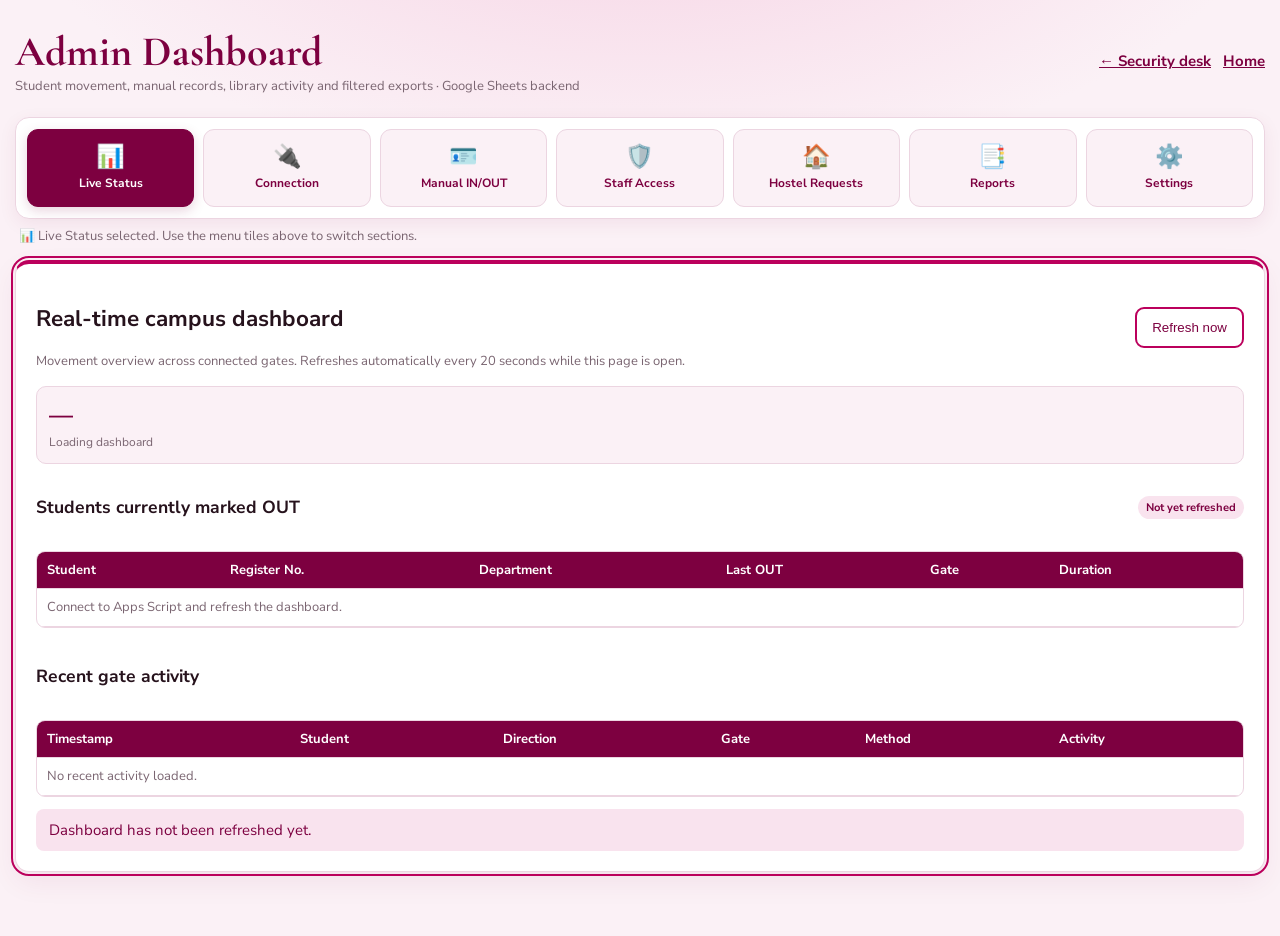
==== admin.html @ ef329607 "Add files via upload" ====
<!DOCTYPE html>
<html lang="en"><head><meta charset="utf-8"><meta name="viewport" content="width=device-width,initial-scale=1"><title>TEC Gate · Admin Dashboard</title>
<link rel="icon" href="icon-192.png"><link href="https://fonts.googleapis.com/css2?family=Cormorant+Garamond:wght@700&family=Nunito+Sans:wght@400;600;700&display=swap" rel="stylesheet">
<style>
:root{--brand:#bb005c;--dark:#7d0040;--plum:#2d0a1d;--bg:#fbf1f6;--line:#ecd5e1;--muted:#7a6571;--ink:#26121c}*{box-sizing:border-box}body{margin:0;padding:18px 12px 50px;background:radial-gradient(900px 420px at 50% -120px,#f6d3e4,transparent 70%),var(--bg);font:15px 'Nunito Sans',Arial,sans-serif;color:var(--ink)}.wrap{max-width:1250px;margin:auto}.top{display:flex;align-items:center;justify-content:space-between;gap:14px;flex-wrap:wrap;margin:8px 0 20px}.top h1{font:700 clamp(28px,4vw,42px) 'Cormorant Garamond',Georgia,serif;color:var(--dark);margin:0}.top a{color:var(--dark);font-weight:700}.card{background:#fff;border:1px solid var(--line);border-top:4px solid var(--brand);border-radius:14px;padding:20px;margin:14px 0;box-shadow:0 10px 28px #7d004012}.grid{display:grid;grid-template-columns:repeat(auto-fit,minmax(175px,1fr));gap:12px}.field label{display:block;font-weight:700;margin-bottom:6px}.field input,.field select,.field textarea{width:100%;border:1px solid #d9c3cf;border-radius:8px;padding:11px;font:inherit;background:#fff;color:var(--ink)}.field textarea{min-height:42px;resize:vertical}.btn{padding:11px 15px;border:2px solid var(--brand);border-radius:9px;background:var(--brand);color:white;font:700 14px inherit;cursor:pointer}.btn.secondary{background:#fff;color:var(--dark)}.btn:disabled{opacity:.6;cursor:wait}.actions{display:flex;gap:10px;flex-wrap:wrap;margin-top:14px}.status{padding:11px 13px;border-radius:8px;margin-top:12px}.info{background:#f9e3ee;color:var(--dark)}.success{background:#dcfce7;color:#166534}.error{background:#fee2e2;color:#991b1b}.stats{display:grid;grid-template-columns:repeat(auto-fit,minmax(130px,1fr));gap:10px;margin:14px 0}.stat{border:1px solid var(--line);border-radius:10px;padding:12px;background:var(--bg)}.stat b{display:block;font-size:24px;color:var(--dark)}.stat span{font-size:12px;color:var(--muted)}.tablewrap{overflow:auto;max-height:520px;border:1px solid var(--line);border-radius:9px;margin-top:14px}table{border-collapse:collapse;width:100%;font-size:13px}th,td{text-align:left;padding:9px 10px;border-bottom:1px solid var(--line);white-space:nowrap}th{position:sticky;top:0;background:var(--dark);color:#fff}tbody tr:nth-child(even){background:#fdf7fa}.severity-red{background:#fee2e2!important;color:#991b1b}.severity-orange{background:#ffedd5!important;color:#9a3412}.severity-green{background:#dcfce7!important;color:#166534}.muted{color:var(--muted);font-size:13px;line-height:1.5}.hidden{display:none}.pill{display:inline-block;padding:4px 8px;border-radius:999px;background:#f9e3ee;color:var(--dark);font-weight:700;font-size:11px}.section-head{display:flex;align-items:center;justify-content:space-between;gap:12px;flex-wrap:wrap}.split{display:grid;grid-template-columns:1fr 1fr;gap:16px}@media(max-width:760px){.split{grid-template-columns:1fr}.card{padding:15px}}
.admin-nav{position:sticky;top:0;z-index:20;display:grid;grid-template-columns:repeat(auto-fit,minmax(105px,1fr));gap:9px;padding:11px;margin:0 0 8px;background:#fff;border:1px solid var(--line);border-radius:14px;box-shadow:0 5px 18px #7d004012}.nav-tile{min-height:78px;display:flex;flex-direction:column;align-items:center;justify-content:center;gap:6px;padding:10px 7px;border:1px solid var(--line);border-radius:11px;background:var(--bg);color:var(--dark);font:700 12px 'Nunito Sans',Arial,sans-serif;cursor:pointer;transition:transform .15s,background .15s,border-color .15s;white-space:normal}.nav-tile:hover{background:#f6d3e4;transform:translateY(-1px)}.nav-tile.active{background:var(--dark);border-color:var(--dark);color:#fff;box-shadow:0 4px 12px #7d00402b}.nav-symbol{font-size:23px;line-height:1.1}.nav-hint{margin:0 0 14px;padding:0 4px}section[id]{scroll-margin-top:105px}section.nav-current{outline:2px solid #bb005c;outline-offset:2px}section.nav-hidden{display:none!important}@media(max-width:520px){.admin-nav{grid-template-columns:repeat(3,minmax(0,1fr));position:relative}.nav-tile{min-height:72px;font-size:11px}}</style></head><body><div class="wrap">
<header class="top"><div><h1>Admin Dashboard</h1><div class="muted">Student movement, manual records, library activity and filtered exports · Google Sheets backend</div></div><div><a href="desk">← Security desk</a> &nbsp; <a href="./">Home</a></div></header>
<nav class="admin-nav" aria-label="Admin navigation">
<button type="button" class="nav-tile active" data-section="liveDashboardCard" aria-controls="liveDashboardCard" aria-selected="true"><span class="nav-symbol" aria-hidden="true">📊</span><span>Live Status</span></button>
<button type="button" class="nav-tile" data-section="connectionCard" aria-controls="connectionCard" aria-selected="false"><span class="nav-symbol" aria-hidden="true">🔌</span><span>Connection</span></button>
<button type="button" class="nav-tile" data-section="manualCard" aria-controls="manualCard" aria-selected="false"><span class="nav-symbol" aria-hidden="true">🪪</span><span>Manual IN/OUT</span></button>
<button type="button" class="nav-tile" data-section="permissionsCard" aria-controls="permissionsCard" aria-selected="false"><span class="nav-symbol" aria-hidden="true">🛡️</span><span>Staff Access</span></button>
<button type="button" class="nav-tile" data-section="outingCard" aria-controls="outingCard" aria-selected="false"><span class="nav-symbol" aria-hidden="true">🏠</span><span>Hostel Requests</span></button>
<button type="button" class="nav-tile" data-section="reportsCard" aria-controls="reportsCard" aria-selected="false"><span class="nav-symbol" aria-hidden="true">📑</span><span>Reports</span></button>
<button type="button" class="nav-tile" data-section="optionsCard" aria-controls="optionsCard" aria-selected="false"><span class="nav-symbol" aria-hidden="true">⚙️</span><span>Settings</span></button>
</nav><div class="muted nav-hint" id="navHint">📊 Live Status selected. Choose a menu tile to open that section.</div>

<section class="card" id="connectionCard"><h2>Connection</h2><div class="grid"><div class="field" style="grid-column:span 2"><label for="apiUrl">Apps Script web app URL</label><input id="apiUrl" type="url" placeholder="https://script.google.com/macros/s/.../exec"></div><div class="field"><label for="apiToken">Admin access token</label><input id="apiToken" type="password" placeholder="ADMIN_TOKEN"></div><div class="field"><label for="gate">Gate name</label><input id="gate" value="Main Gate"></div><div class="field"><label for="device">Operator / device</label><input id="device" value="Admin Dashboard"></div></div><div class="actions"><button class="btn" id="saveConfig">Save connection</button><button class="btn secondary" id="testConnection">Test connection</button></div><div id="connectionMsg" class="status info">Admin connection settings are stored locally in this browser.</div></section>
<section class="card" id="liveDashboardCard"><div class="section-head"><div><h2>Real-time campus dashboard</h2><div class="muted">Movement overview across connected gates. Refreshes automatically every 20 seconds while this page is open.</div></div><button class="btn secondary" id="refreshLive">Refresh now</button></div><div class="stats" id="liveStats"><div class="stat"><b>—</b><span>Loading dashboard</span></div></div><div class="section-head"><h3>Students currently marked OUT</h3><span class="pill" id="liveUpdated">Not yet refreshed</span></div><div class="tablewrap"><table><thead><tr><th>Student</th><th>Register No.</th><th>Department</th><th>Last OUT</th><th>Gate</th><th>Duration</th></tr></thead><tbody id="activeOutBody"><tr><td colspan="6" class="muted">Connect to Apps Script and refresh the dashboard.</td></tr></tbody></table></div><div class="section-head" style="margin-top:18px"><h3>Recent gate activity</h3></div><div class="tablewrap"><table><thead><tr><th>Timestamp</th><th>Student</th><th>Direction</th><th>Gate</th><th>Method</th><th>Activity</th></tr></thead><tbody id="recentActivityBody"><tr><td colspan="6" class="muted">No recent activity loaded.</td></tr></tbody></table></div><div id="liveMsg" class="status info">Dashboard has not been refreshed yet.</div></section>
<section class="card" id="manualCard"><h2>Manual student entry / exit</h2><div class="muted">Use this for students whose ID card cannot be scanned. This writes a manual log to Google Sheets when the backend supports the manualEntry action.</div><div class="grid" style="margin-top:14px"><div class="field"><label for="mBarcode">Barcode / register number *</label><input id="mBarcode" placeholder="Student ID"></div><div class="field"><label for="mDirection">Direction</label><select id="mDirection"><option value="IN">ENTRY — IN</option><option value="OUT">EXIT — OUT</option></select></div><div class="field"><label for="mActivity">Activity type</label><select id="mActivity"><option>Gate Entry</option><option>Late Entry</option><option>Library Entry</option><option>Permission / Outing</option><option>Other</option></select></div><div class="field"><label for="mReason">Predefined reason</label><select id="mReason"><option>Regular</option><option>Late arrival</option><option>Library visit</option><option>Medical</option><option>Parent permission</option><option>Official work</option><option>Other</option></select></div><div class="field"><label for="mTaken">Books taken</label><input id="mTaken" type="number" min="0" value="0"></div><div class="field"><label for="mReturned">Books returned</label><input id="mReturned" type="number" min="0" value="0"></div><div class="field" style="grid-column:1/-1"><label for="mRemarks">Custom remarks / reason</label><input id="mRemarks" placeholder="Optional notes"></div></div><div class="actions"><button class="btn" id="submitManual">Record manual action</button></div><div id="manualMsg" class="status info hidden"></div></section>
<section class="card" id="permissionsCard"><div class="section-head"><div><h2>Staff permissions management</h2><div class="muted">Maintain the staff role registry and permitted gates. This registry is administrative data; it does not replace a verified staff sign-in system.</div></div><button class="btn secondary" id="loadPermissions">Load staff permissions</button></div><div class="grid" style="margin-top:14px"><div class="field"><label for="permStaffId">Staff ID *</label><input id="permStaffId" placeholder="TEC-STAFF-001"></div><div class="field"><label for="permName">Staff name *</label><input id="permName" placeholder="Staff member name"></div><div class="field"><label for="permEmail">College email</label><input id="permEmail" type="email" placeholder="name@college.edu.in"></div><div class="field"><label for="permRole">Role</label><select id="permRole"><option>Security</option><option>Security Supervisor</option><option>Warden</option><option>Library</option><option>Auditor</option><option>Administrator</option></select></div><div class="field"><label for="permGates">Allowed gates (comma-separated)</label><input id="permGates" placeholder="GATE_MAIN,GATE_HOSTEL or ALL"></div><div class="field"><label for="permEnabled">Account status</label><select id="permEnabled"><option value="true">Enabled</option><option value="false">Disabled</option></select></div></div><div class="actions"><button class="btn" id="savePermission">Save staff permission</button><button class="btn secondary" id="clearPermission">Clear form</button></div><div id="permissionMsg" class="status info">Load the permission registry from Google Sheets.</div><div class="tablewrap"><table><thead><tr><th>Staff ID</th><th>Name</th><th>Email</th><th>Role</th><th>Allowed gates</th><th>Status</th><th>Updated</th><th>Action</th></tr></thead><tbody id="permissionsBody"><tr><td colspan="8" class="muted">No staff permissions loaded.</td></tr></tbody></table></div></section>
<section class="card" id="outingCard"><div class="section-head"><div><h2>Permission & outing management</h2><div class="muted">Register student outing requests, record approvals, track return deadlines and mark completed returns.</div></div><button class="btn secondary" id="loadOutings">Refresh outing requests</button></div><div class="grid" style="margin-top:14px"><div class="field"><label for="outingStudent">Barcode / register number *</label><input id="outingStudent" placeholder="Student ID"></div><div class="field"><label for="outingReason">Reason *</label><select id="outingReason"><option>Medical</option><option>Family emergency</option><option>Personal work</option><option>Official work</option><option>Home visit</option><option>Other</option></select></div><div class="field"><label for="outingDestination">Destination</label><input id="outingDestination" placeholder="Destination / area"></div><div class="field"><label for="outingDeparture">Requested departure *</label><input id="outingDeparture" type="datetime-local"></div><div class="field"><label for="outingReturn">Expected return *</label><input id="outingReturn" type="datetime-local"></div><div class="field"><label for="outingRemarks">Remarks</label><input id="outingRemarks" placeholder="Optional notes"></div></div><div class="actions"><button class="btn" id="createOuting">Create outing request</button></div><div id="outingMsg" class="status info">Outing requests will be stored in the Outing_Requests sheet.</div><div class="grid" style="margin-top:16px"><div class="field"><label for="outingStatusFilter">Filter by status</label><select id="outingStatusFilter"><option value="">All statuses</option><option>PENDING</option><option>APPROVED</option><option>REJECTED</option><option>RETURNED</option><option>CANCELLED</option><option>OVERDUE</option></select></div><div class="field"><label for="outingApproverRole">Approver role</label><select id="outingApproverRole"><option value="Warden">Warden</option><option value="Hostel Warden">Hostel Warden</option><option value="Chief Warden">Chief Warden</option><option value="Principal">Principal</option><option value="Vice Principal">Vice Principal</option><option value="Hostel Supervisor">Hostel Supervisor</option><option value="CUSTOM">Other / enter name</option></select></div><div class="field"><label for="outingApproverName">Approver name (optional for predefined roles)</label><input id="outingApproverName" placeholder="e.g. Dr. R. Kumar"></div></div><div class="tablewrap"><table><thead><tr><th>Request ID</th><th>Student</th><th>Reason</th><th>Departure</th><th>Expected return</th><th>Status</th><th>Destination</th><th>Decision / return</th><th>Actions</th></tr></thead><tbody id="outingsBody"><tr><td colspan="9" class="muted">No outing requests loaded.</td></tr></tbody></table></div></section>
<section class="card" id="reportsCard"><h2>Student movement & activity reports</h2><div class="grid"><div class="field"><label for="fromDate">From date</label><input id="fromDate" type="date"></div><div class="field"><label for="toDate">To date</label><input id="toDate" type="date"></div><div class="field"><label for="qStudent">Student name / barcode / register no.</label><input id="qStudent" placeholder="Search student"></div><div class="field"><label for="direction">Direction</label><select id="direction"><option value="">All directions</option><option value="IN">IN</option><option value="OUT">OUT</option></select></div><div class="field"><label for="activity">Activity type</label><select id="activity"><option value="">All activities</option><option>Gate Entry</option><option>Late Entry</option><option>Library Entry</option><option>Permission / Outing</option><option>Other</option></select></div><div class="field"><label for="reason">Reason</label><input id="reason" placeholder="Any reason / remark"></div><div class="field"><label for="gateFilter">Gate</label><input id="gateFilter" placeholder="Any gate"></div>
<div class="field"><label for="departmentFilter">Department</label><input id="departmentFilter" placeholder="Department"></div>
<div class="field"><label for="yearFilter">Year</label><select id="yearFilter"><option value="">All years</option><option>I</option><option>II</option><option>III</option><option>IV</option><option>1</option><option>2</option><option>3</option><option>4</option></select></div>
<div class="field"><label for="methodFilter">Entry method</label><select id="methodFilter"><option value="">All methods</option><option value="MANUAL">Manual</option><option value="SCAN">Scan</option></select></div><div class="field"><label for="severity">Time-out severity</label><select id="severity"><option value="">All categories</option><option value="RED">Most / Red</option><option value="ORANGE">Medium / Orange</option><option value="GREEN">Light / Green</option></select></div><div class="field"><label for="thresholdOrange">Medium threshold (minutes)</label><input id="thresholdOrange" type="number" min="1" value="60"></div><div class="field"><label for="thresholdRed">Most threshold (minutes)</label><input id="thresholdRed" type="number" min="2" value="120"></div></div><div class="actions"><button class="btn" id="filterBtn">Fetch filtered data from Google Sheets</button><button class="btn secondary" id="clearBtn">Clear filters</button><button class="btn secondary" id="downloadBtn" disabled>Download CSV</button><button class="btn secondary" id="saveReportBtn" disabled>Save filtered report to Sheets</button></div><div id="reportMsg" class="status info">Choose filters and fetch records. Filtered results are requested from the Google Sheets backend.</div><div class="stats" id="stats"></div><div class="tablewrap"><table><thead id="resultHead"></thead><tbody id="resultBody"><tr><td class="muted">No data loaded yet.</td></tr></tbody></table></div><p class="muted">OUT duration is calculated from an OUT record to the next matching IN record for the same student. Red = at/above the red threshold; orange = at/above medium threshold; green = below medium threshold. Open OUT records are shown as “Still OUT”.</p></section>
<section class="card" id="optionsCard"><h2>Custom reasons and thresholds</h2><div class="split"><div class="field"><label for="customReasons">Custom reason / activity options (one per line)</label><textarea id="customReasons" placeholder="Parent meeting&#10;Medical appointment&#10;Hostel permission"></textarea><div class="muted">Saved in this browser and added to the reason dropdowns above. To make these options centrally available to all devices, add a matching configuration action in Apps Script.</div><button class="btn secondary" id="saveReasons" style="margin-top:10px">Save custom reasons</button></div><div><div class="field"><label for="defaultOrange">Default medium threshold (minutes)</label><input id="defaultOrange" type="number" min="1" value="60"></div><div class="field"><label for="defaultRed">Default red threshold (minutes)</label><input id="defaultRed" type="number" min="2" value="120"></div><button class="btn secondary" id="saveThresholds" style="margin-top:10px">Save thresholds</button><div id="optionsMsg" class="status info hidden"></div></div></div></section>
</div><script>
const CFG_KEY='tecAdminConfig', REASONS_KEY='tecGateCustomReasons', THRESH_KEY='tecGateThresholds';
function parse(s){try{return JSON.parse(s)||{}}catch(e){return {}}}
let cfg=Object.assign({url:'',token:'',mode:'AUTO',gate:'Main Gate',device:'Admin Dashboard'},parse(localStorage.getItem(CFG_KEY)));
let records=[], columns=[];
const $=id=>document.getElementById(id);
function msg(id,text,type='info'){const el=$(id);el.className='status '+type;el.textContent=text;el.classList.remove('hidden')}
async function api(payload){if(!cfg.url||!cfg.token)return {ok:false,message:'Enter the Apps Script URL and token, then save connection.'};try{const r=await fetch(cfg.url,{method:'POST',body:JSON.stringify(Object.assign({token:cfg.token},payload))});return await r.json()}catch(e){return {ok:false,message:'Could not reach Apps Script. Check URL, deployment access and internet.'}}}
function fillConfig(){ $('apiUrl').value=cfg.url;$('apiToken').value=cfg.token;$('gate').value=cfg.gate;$('device').value=cfg.device; }
function readConfig(){cfg=Object.assign({},cfg,{url:$('apiUrl').value.trim(),token:$('apiToken').value.trim(),gate:$('gate').value.trim()||'Main Gate',device:$('device').value.trim()||'Admin Dashboard'});localStorage.setItem(CFG_KEY,JSON.stringify(cfg))}
$('saveConfig').onclick=()=>{readConfig();msg('connectionMsg','Connection settings saved in this browser.','success');startLivePolling();refreshLiveDashboard()};
$('testConnection').onclick=async()=>{readConfig();msg('connectionMsg','Testing connection…');const r=await api({action:'ping'});msg('connectionMsg',r.ok?'Connected to Apps Script.':(r.message||'Connection failed.'),r.ok?'success':'error');if(r.ok){refreshLiveDashboard();startLivePolling()}};
function addCustomOptions(){const saved=parse(localStorage.getItem(REASONS_KEY));['mReason','reason'].forEach(id=>{const el=$(id);(saved.reasons||[]).forEach(v=>{if(![...el.options].some(o=>o.value===v)){const op=document.createElement('option');op.value=v;op.textContent=v;el.appendChild(op)}})});const act=$('mActivity');(saved.activities||[]).forEach(v=>{if(![...act.options].some(o=>o.value===v)){const op=document.createElement('option');op.value=v;op.textContent=v;act.appendChild(op)}})}
$('saveReasons').onclick=()=>{const vals=$('customReasons').value.split('\n').map(v=>v.trim()).filter(Boolean);localStorage.setItem(REASONS_KEY,JSON.stringify({reasons:vals,activities:vals}));addCustomOptions();msg('optionsMsg','Custom options saved in this browser.','success')};
$('saveThresholds').onclick=()=>{const orange=Math.max(1,Number($('defaultOrange').value)||60),red=Math.max(orange+1,Number($('defaultRed').value)||120);localStorage.setItem(THRESH_KEY,JSON.stringify({orange,red}));$('thresholdOrange').value=orange;$('thresholdRed').value=red;msg('optionsMsg','Default thresholds saved.','success')};
function value(r,keys){for(const k of keys){if(r[k]!==undefined&&r[k]!==null&&r[k]!=='')return r[k]}return ''}
function dt(v){if(!v)return null;const d=new Date(v);return Number.isNaN(d.getTime())?null:d}
function decorateSeverity(rows){
 const orange=Math.max(1,Number($('thresholdOrange').value)||60),red=Math.max(orange+1,Number($('thresholdRed').value)||120);
 const sorted=[...rows].sort((a,b)=>(dt(value(a,['Timestamp','timestamp','datetime','DateTime','time','Time']))||0)-(dt(value(b,['Timestamp','timestamp','datetime','DateTime','time','Time']))||0));
 const lastOut=new Map(),severityByRow=new Map(),durationByRow=new Map(),openByRow=new Set();
 sorted.forEach((r,i)=>{
   const key=String(value(r,['Barcode_ID','barcode','Barcode','Register_No','reg','RegNo','registerNo','Register No','Student_Name','name','Name'])).toLowerCase();
   const dir=String(value(r,['Direction','direction','status','Status','type','Type'])).toUpperCase();
   const time=dt(value(r,['Timestamp','timestamp','datetime','DateTime','time','Time']));
   if(!key||!time)return;
   if(dir==='OUT'||dir==='EXIT'){lastOut.set(key,{time,index:i});}
   else if((dir==='IN'||dir==='ENTRY')&&lastOut.has(key)){
     const out=lastOut.get(key),mins=Math.max(0,Math.round((time-out.time)/60000));
     durationByRow.set(sorted[out.index],mins);
     severityByRow.set(sorted[out.index],mins>=red?'RED':mins>=orange?'ORANGE':'GREEN');
     lastOut.delete(key);
   }
 });
 const now=Date.now();
 lastOut.forEach(o=>{
   const mins=Math.max(0,Math.round((now-o.time)/60000));
   durationByRow.set(sorted[o.index],mins); openByRow.add(sorted[o.index]);
   severityByRow.set(sorted[o.index],mins>=red?'RED':mins>=orange?'ORANGE':'GREEN');
 });
 return {severityByRow,durationByRow,openByRow,orange,red};
}
function severityLabel(row,sev){
 const s=sev.severityByRow.get(row)||'';
 const mins=sev.durationByRow.get(row);
 return s ? ((sev.openByRow.has(row)?'STILL OUT · ':'')+s+(mins!==undefined?' · '+mins+' min':'')) : '—';
}
function render(){const sev=decorateSeverity(records);const filter=$('severity').value;let rows=records.filter(r=>{const s=sev.severityByRow.get(r)||'';return !filter||(filter==='RED'&&s==='RED')||(filter==='ORANGE'&&s==='ORANGE')||(filter==='GREEN'&&s==='GREEN')});const counts={IN:0,OUT:0,RED:0,ORANGE:0,GREEN:0,OPEN:0};rows.forEach(r=>{const d=String(value(r,['direction','Direction','status','Status','type','Type'])).toUpperCase();if(d==='IN'||d==='ENTRY')counts.IN++;if(d==='OUT'||d==='EXIT')counts.OUT++;const s=sev.severityByRow.get(r);if(s)counts[s]=(counts[s]||0)+1;if(sev.openByRow.has(r))counts.OPEN++});$('stats').innerHTML=Object.entries(counts).map(([k,v])=>'<div class="stat"><b>'+v+'</b><span>'+({IN:'IN / Entries',OUT:'OUT / Exits',RED:'Most · Red',ORANGE:'Medium · Orange',GREEN:'Light · Green',OPEN:'Still OUT'}[k])+'</span></div>').join('');if(!rows.length){$('resultHead').innerHTML='';$('resultBody').innerHTML='<tr><td>No records match these filters.</td></tr>';$('downloadBtn').disabled=true;$('saveReportBtn').disabled=true;return}columns=[...new Set(rows.flatMap(r=>Object.keys(r)))];if(!columns.some(c=>/severity|out duration/i.test(c)))columns.push('Calculated_Severity');$('resultHead').innerHTML='<tr>'+columns.map(c=>'<th>'+esc(c.replace(/_/g,' '))+'</th>').join('')+'</tr>';$('resultBody').innerHTML=rows.map(r=>{const s=sev.severityByRow.get(r)||'';const cls=s==='RED'?'severity-red':s==='ORANGE'?'severity-orange':s==='GREEN'?'severity-green':'';return '<tr class="'+cls+'">'+columns.map(c=>'<td>'+esc(c==='Calculated_Severity'?(severityLabel(r,sev)):(r[c]??''))+'</td>').join('')+'</tr>'}).join('');recordsShown=rows;$('downloadBtn').disabled=false;$('saveReportBtn').disabled=false}
let recordsShown=[];function esc(v){return String(v??'').replace(/[&<>"']/g,c=>({'&':'&amp;','<':'&lt;','>':'&gt;','"':'&quot;',"'":'&#39;'}[c]))}
$('filterBtn').onclick=async()=>{readConfig();const filters={fromDate:$('fromDate').value,toDate:$('toDate').value,student:$('qStudent').value.trim(),direction:$('direction').value,activity:$('activity').value,reason:$('reason').value.trim(),gate:$('gateFilter').value.trim(),department:$('departmentFilter').value.trim(),year:$('yearFilter').value,method:$('methodFilter').value};msg('reportMsg','Fetching filtered records from Google Sheets…');$('filterBtn').disabled=true;const r=await api({action:'queryLogs',filters});$('filterBtn').disabled=false;if(!r||r.ok===false){msg('reportMsg',(r&&r.message)||'Backend does not yet support queryLogs. Add the supplied Apps Script handler.','error');return}records=Array.isArray(r.logs)?r.logs:(Array.isArray(r.rows)?r.rows:[]);msg('reportMsg','Loaded '+records.length+' records from Google Sheets. Severity is calculated from matched OUT/IN events.','success');render()};
$('severity').onchange=render;$('thresholdOrange').onchange=render;$('thresholdRed').onchange=render;
$('clearBtn').onclick=()=>{['fromDate','toDate','qStudent','reason','gateFilter','departmentFilter'].forEach(id=>$(id).value='');['direction','activity','severity','yearFilter','methodFilter'].forEach(id=>$(id).value='');records=[];recordsShown=[];$('stats').innerHTML='';$('resultHead').innerHTML='';$('resultBody').innerHTML='<tr><td class="muted">Filters cleared. Fetch data to load results.</td></tr>';$('downloadBtn').disabled=true;$('saveReportBtn').disabled=true;msg('reportMsg','Filters cleared.');};
function csvCell(v){return '"'+String(v??'').replace(/"/g,'""')+'"'}
$('downloadBtn').onclick=()=>{if(!recordsShown.length)return;const cols=[...new Set(recordsShown.flatMap(r=>Object.keys(r)))];cols.push('Calculated_Severity');const sev=decorateSeverity(records);const lines=[cols,...recordsShown.map(r=>[...cols.slice(0,-1).map(c=>r[c]??''),severityLabel(r,sev)])];const blob=new Blob(['\uFEFF'+lines.map(row=>row.map(csvCell).join(',')).join('\r\n')],{type:'text/csv;charset=utf-8'});const a=document.createElement('a');a.href=URL.createObjectURL(blob);a.download='TEC_Gate_Filtered_Report_'+new Date().toISOString().slice(0,10)+'.csv';a.click();URL.revokeObjectURL(a.href)};
$('saveReportBtn').onclick=async()=>{const r=await api({action:'saveFilteredReport',title:'Filtered Gate Report',filters:{fromDate:$('fromDate').value,toDate:$('toDate').value,student:$('qStudent').value.trim(),direction:$('direction').value,activity:$('activity').value,reason:$('reason').value.trim(),gate:$('gateFilter').value.trim(),department:$('departmentFilter').value.trim(),year:$('yearFilter').value,method:$('methodFilter').value,severity:$('severity').value},rows:recordsShown.map(r=>Object.assign({},r,{Calculated_Severity:severityLabel(r,decorateSeverity(records))}))});msg('reportMsg',r&&r.ok?'Filtered report saved to Google Sheets.':((r&&r.message)||'Could not save report. Backend must support saveFilteredReport.'),r&&r.ok?'success':'error')};
$('submitManual').onclick=async()=>{readConfig();const barcode=$('mBarcode').value.trim();if(!barcode){msg('manualMsg','Enter a barcode or register number.','error');return}const btn=$('submitManual');btn.disabled=true;msg('manualMsg','Recording manual action…');const r=await api({action:'manualEntry',barcode,direction:$('mDirection').value,activity:$('mActivity').value,reason:$('mReason').value,remarks:$('mRemarks').value.trim(),booksTaken:Number($('mTaken').value||0),booksReturned:Number($('mReturned').value||0),gate:cfg.gate,device:cfg.device});btn.disabled=false;msg('manualMsg',r&&r.ok?'Manual '+$('mDirection').value+' saved.':((r&&r.message)||'Backend must support manualEntry.'),r&&r.ok?'success':'error');if(r&&r.ok){$('mBarcode').value='';$('mRemarks').value='';refreshLiveDashboard()}};

// Real-time dashboard, permission registry, and outing management
function safeText(v){return esc(v==null?'':v)}
function fmtDate(v){if(!v)return '—';const d=new Date(v);return Number.isNaN(d.getTime())?String(v):d.toLocaleString()}
function statCard(label,num){return '<div class="stat"><b>'+safeText(num)+'</b><span>'+safeText(label)+'</span></div>'}
async function refreshLiveDashboard(){
 readConfig();const r=await api({action:'getDashboard'});
 if(!r||!r.ok){msg('liveMsg',(r&&r.message)||'Dashboard fetch failed. Check the admin token and deployed Apps Script version.','error');return}
 const d=r.dashboard||{};
 $('liveStats').innerHTML=statCard('Accepted scans today',d.todayTotal||0)+statCard('Entries today',d.todayIn||0)+statCard('Exits today',d.todayOut||0)+statCard('Currently marked OUT',(d.activeOut||[]).length)+statCard('Gates seen today',d.gatesToday||0);
 const outs=Array.isArray(d.activeOut)?d.activeOut:[];
 $('activeOutBody').innerHTML=outs.length?outs.map(x=>'<tr><td>'+safeText(x.name)+'</td><td>'+safeText(x.registerNo)+'</td><td>'+safeText(x.department)+'</td><td>'+safeText(fmtDate(x.timestamp))+'</td><td>'+safeText(x.gate)+'</td><td>'+safeText(x.durationMinutes)+' min</td></tr>').join(''):'<tr><td colspan="6" class="muted">No students currently marked OUT.</td></tr>';
 const recent=Array.isArray(d.recentEvents)?d.recentEvents:[];
 $('recentActivityBody').innerHTML=recent.length?recent.map(x=>'<tr><td>'+safeText(fmtDate(x.timestamp))+'</td><td>'+safeText(x.name)+' ('+safeText(x.registerNo)+')</td><td>'+safeText(x.direction)+'</td><td>'+safeText(x.gate)+'</td><td>'+safeText(x.method)+'</td><td>'+safeText(x.activity)+'</td></tr>').join(''):'<tr><td colspan="6" class="muted">No recent events.</td></tr>';
 $('liveUpdated').textContent='Updated '+new Date().toLocaleTimeString();msg('liveMsg','Dashboard refreshed from Google Sheets.','success');
}
$('refreshLive').onclick=refreshLiveDashboard;
let liveTimer=null;function startLivePolling(){if(liveTimer)clearInterval(liveTimer);liveTimer=setInterval(()=>{if(!document.hidden&&cfg.url&&cfg.token)refreshLiveDashboard()},20000)}
document.addEventListener('visibilitychange',()=>{if(!document.hidden&&cfg.url&&cfg.token)refreshLiveDashboard()});

let permissionRows=[];
function renderPermissions(){const body=$('permissionsBody');body.innerHTML=permissionRows.length?permissionRows.map((x,i)=>'<tr><td>'+safeText(x.Staff_ID)+'</td><td>'+safeText(x.Name)+'</td><td>'+safeText(x.Email)+'</td><td>'+safeText(x.Role)+'</td><td>'+safeText(x.Allowed_Gates)+'</td><td>'+safeText(x.Enabled)+'</td><td>'+safeText(fmtDate(x.Updated_At))+'</td><td><button class="btn secondary" data-perm-edit="'+i+'">Edit</button></td></tr>').join(''):'<tr><td colspan="8" class="muted">No staff permission records found.</td></tr>';body.querySelectorAll('[data-perm-edit]').forEach(b=>b.onclick=()=>{const x=permissionRows[Number(b.dataset.permEdit)];$('permStaffId').value=x.Staff_ID||'';$('permName').value=x.Name||'';$('permEmail').value=x.Email||'';$('permRole').value=x.Role||'Security';$('permGates').value=x.Allowed_Gates||'';$('permEnabled').value=String(x.Enabled).toLowerCase()==='false'?'false':'true';window.scrollTo({top:$('permissionsCard').offsetTop,behavior:'smooth'})})}
$('loadPermissions').onclick=async()=>{readConfig();msg('permissionMsg','Loading staff permissions…');const r=await api({action:'listPermissions'});if(!r||!r.ok){msg('permissionMsg',(r&&r.message)||'Could not load permissions. Deploy the updated Apps Script backend.','error');return}permissionRows=r.permissions||[];renderPermissions();msg('permissionMsg','Loaded '+permissionRows.length+' staff permission records.','success')};
$('savePermission').onclick=async()=>{readConfig();const staffId=$('permStaffId').value.trim(),name=$('permName').value.trim();if(!staffId||!name){msg('permissionMsg','Staff ID and staff name are required.','error');return}const payload={action:'savePermission',permission:{staffId,name,email:$('permEmail').value.trim(),role:$('permRole').value,allowedGates:$('permGates').value.trim(),enabled:$('permEnabled').value==='true'}};const r=await api(payload);if(!r||!r.ok){msg('permissionMsg',(r&&r.message)||'Could not save permission.','error');return}msg('permissionMsg','Staff permission saved. Note: this registry does not itself authenticate staff sign-ins.','success');$('loadPermissions').click()};
$('clearPermission').onclick=()=>{['permStaffId','permName','permEmail','permGates'].forEach(id=>$(id).value='');$('permRole').value='Security';$('permEnabled').value='true'};

let outingRows=[];
function renderOutings(){const filter=$('outingStatusFilter').value;const rows=outingRows.filter(x=>!filter||String(x.Status||'').toUpperCase()===filter);const body=$('outingsBody');body.innerHTML=rows.length?rows.map(x=>{const idx=outingRows.indexOf(x);const status=String(x.Status||'').toUpperCase();let actions='';if(status==='PENDING')actions='<button class="btn" data-outing-action="APPROVED" data-outing-index="'+idx+'">Approve</button> <button class="btn secondary" data-outing-action="REJECTED" data-outing-index="'+idx+'">Reject</button>';else if(status==='APPROVED')actions='<button class="btn" data-outing-action="RETURNED" data-outing-index="'+idx+'">Mark returned</button> <button class="btn secondary" data-outing-action="CANCELLED" data-outing-index="'+idx+'">Cancel</button>';else actions='<span class="muted">No action</span>';return '<tr><td>'+safeText(x.Request_ID)+'</td><td>'+safeText(x.Student_Name)+' ('+safeText(x.Register_No)+')</td><td>'+safeText(x.Reason)+'</td><td>'+safeText(fmtDate(x.Requested_Departure))+'</td><td>'+safeText(fmtDate(x.Expected_Return))+'</td><td>'+safeText(status)+'</td><td>'+safeText(x.Destination)+'</td><td>'+safeText(fmtDate(x.Actual_Return||x.Decision_At))+'</td><td>'+actions+'</td></tr>'}).join(''):'<tr><td colspan="9" class="muted">No outing requests match this status.</td></tr>';body.querySelectorAll('[data-outing-action]').forEach(b=>b.onclick=async()=>{const x=outingRows[Number(b.dataset.outingIndex)];const status=b.dataset.outingAction;const role=$('outingApproverRole').value;const approverName=$('outingApproverName').value.trim();const approver=role==='CUSTOM'?approverName:(approverName?role+' - '+approverName:role);if((status==='APPROVED'||status==='REJECTED')&&!approver.trim()){msg('outingMsg','Choose an approver role or enter the approver name.','error');return}const r=await api({action:'updateOuting',requestId:x.Request_ID,status,actor:approver,remarks:''});if(!r||!r.ok){msg('outingMsg',(r&&r.message)||'Could not update outing request.','error');return}msg('outingMsg','Outing request updated to '+status+'.','success');$('loadOutings').click()})}
$('loadOutings').onclick=async()=>{readConfig();msg('outingMsg','Loading outing requests…');const r=await api({action:'listOutings'});if(!r||!r.ok){msg('outingMsg',(r&&r.message)||'Could not load outings. Deploy the updated Apps Script backend.','error');return}outingRows=r.outings||[];renderOutings();msg('outingMsg','Loaded '+outingRows.length+' outing requests.','success')};
$('outingStatusFilter').onchange=renderOutings;
$('createOuting').onclick=async()=>{readConfig();const barcode=$('outingStudent').value.trim(),departure=$('outingDeparture').value,expectedReturn=$('outingReturn').value;if(!barcode||!departure||!expectedReturn){msg('outingMsg','Student ID, requested departure and expected return are required.','error');return}if(new Date(expectedReturn)<=new Date(departure)){msg('outingMsg','Expected return must be later than departure.','error');return}const r=await api({action:'createOuting',outing:{barcode,reason:$('outingReason').value,destination:$('outingDestination').value.trim(),requestedDeparture:new Date(departure).toISOString(),expectedReturn:new Date(expectedReturn).toISOString(),remarks:$('outingRemarks').value.trim()}});if(!r||!r.ok){msg('outingMsg',(r&&r.message)||'Could not create outing request.','error');return}msg('outingMsg','Outing request created with status PENDING.','success');$('outingStudent').value='';$('outingRemarks').value='';$('loadOutings').click()};

// Section navigation: each uniquely identified tile opens its matching admin section.
const navTiles=[...document.querySelectorAll('.nav-tile[data-section]')];
const adminSections=navTiles.map(b=>document.getElementById(b.dataset.section)).filter(Boolean);
function openAdminSection(sectionId,scroll=true){
 adminSections.forEach(sec=>{const active=sec.id===sectionId;sec.classList.toggle('nav-hidden',!active);sec.classList.toggle('nav-current',active);});
 navTiles.forEach(b=>{const active=b.dataset.section===sectionId;b.classList.toggle('active',active);b.setAttribute('aria-selected',active?'true':'false');});
 const chosen=navTiles.find(b=>b.dataset.section===sectionId);const hint=$('navHint');if(hint&&chosen)hint.textContent=chosen.innerText.replace(/\s+/g,' ').trim()+' selected. Use the menu tiles above to switch sections.';
 if(scroll){const target=document.getElementById(sectionId);if(target)target.scrollIntoView({behavior:'smooth',block:'start'});}
}
navTiles.forEach(b=>b.addEventListener('click',()=>openAdminSection(b.dataset.section,true)));
openAdminSection('liveDashboardCard',false);

const thresholds=parse(localStorage.getItem(THRESH_KEY));$('defaultOrange').value=thresholds.orange||60;$('defaultRed').value=thresholds.red||120;$('thresholdOrange').value=thresholds.orange||60;$('thresholdRed').value=thresholds.red||120;const rs=parse(localStorage.getItem(REASONS_KEY));$('customReasons').value=[...(rs.reasons||[])].join('\n');fillConfig();addCustomOptions();startLivePolling();if(cfg.url&&cfg.token){refreshLiveDashboard();}
</script></body></html>
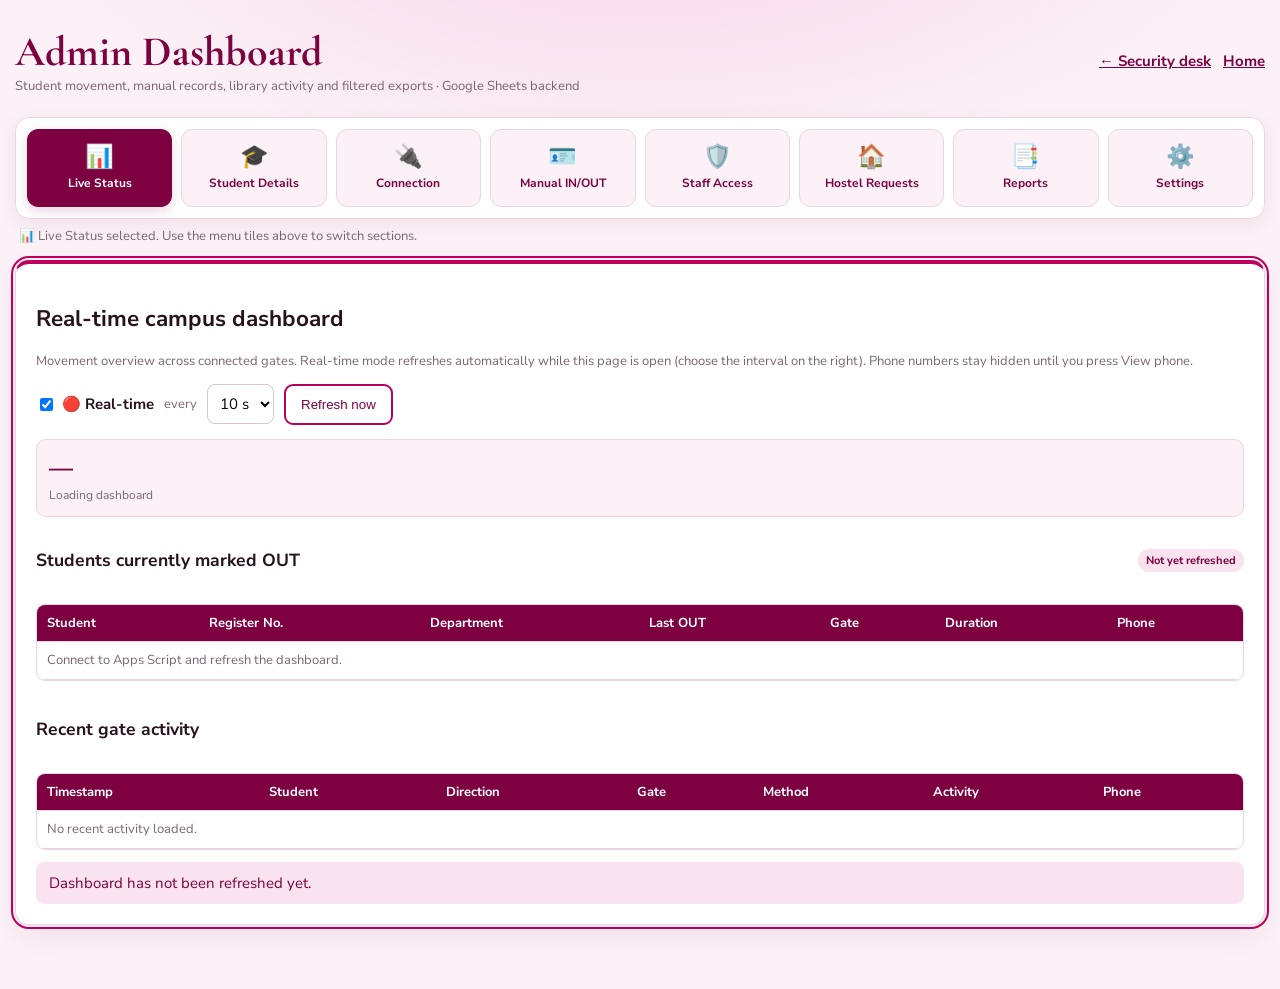
==== commit 0c04d423: "Add files via upload" ====
--- a/admin.html
+++ b/admin.html
@@ -3,10 +3,13 @@
 <link rel="icon" href="icon-192.png"><link href="https://fonts.googleapis.com/css2?family=Cormorant+Garamond:wght@700&family=Nunito+Sans:wght@400;600;700&display=swap" rel="stylesheet">
 <style>
 :root{--brand:#bb005c;--dark:#7d0040;--plum:#2d0a1d;--bg:#fbf1f6;--line:#ecd5e1;--muted:#7a6571;--ink:#26121c}*{box-sizing:border-box}body{margin:0;padding:18px 12px 50px;background:radial-gradient(900px 420px at 50% -120px,#f6d3e4,transparent 70%),var(--bg);font:15px 'Nunito Sans',Arial,sans-serif;color:var(--ink)}.wrap{max-width:1250px;margin:auto}.top{display:flex;align-items:center;justify-content:space-between;gap:14px;flex-wrap:wrap;margin:8px 0 20px}.top h1{font:700 clamp(28px,4vw,42px) 'Cormorant Garamond',Georgia,serif;color:var(--dark);margin:0}.top a{color:var(--dark);font-weight:700}.card{background:#fff;border:1px solid var(--line);border-top:4px solid var(--brand);border-radius:14px;padding:20px;margin:14px 0;box-shadow:0 10px 28px #7d004012}.grid{display:grid;grid-template-columns:repeat(auto-fit,minmax(175px,1fr));gap:12px}.field label{display:block;font-weight:700;margin-bottom:6px}.field input,.field select,.field textarea{width:100%;border:1px solid #d9c3cf;border-radius:8px;padding:11px;font:inherit;background:#fff;color:var(--ink)}.field textarea{min-height:42px;resize:vertical}.btn{padding:11px 15px;border:2px solid var(--brand);border-radius:9px;background:var(--brand);color:white;font:700 14px inherit;cursor:pointer}.btn.secondary{background:#fff;color:var(--dark)}.btn:disabled{opacity:.6;cursor:wait}.actions{display:flex;gap:10px;flex-wrap:wrap;margin-top:14px}.status{padding:11px 13px;border-radius:8px;margin-top:12px}.info{background:#f9e3ee;color:var(--dark)}.success{background:#dcfce7;color:#166534}.error{background:#fee2e2;color:#991b1b}.stats{display:grid;grid-template-columns:repeat(auto-fit,minmax(130px,1fr));gap:10px;margin:14px 0}.stat{border:1px solid var(--line);border-radius:10px;padding:12px;background:var(--bg)}.stat b{display:block;font-size:24px;color:var(--dark)}.stat span{font-size:12px;color:var(--muted)}.tablewrap{overflow:auto;max-height:520px;border:1px solid var(--line);border-radius:9px;margin-top:14px}table{border-collapse:collapse;width:100%;font-size:13px}th,td{text-align:left;padding:9px 10px;border-bottom:1px solid var(--line);white-space:nowrap}th{position:sticky;top:0;background:var(--dark);color:#fff}tbody tr:nth-child(even){background:#fdf7fa}.severity-red{background:#fee2e2!important;color:#991b1b}.severity-orange{background:#ffedd5!important;color:#9a3412}.severity-green{background:#dcfce7!important;color:#166534}.muted{color:var(--muted);font-size:13px;line-height:1.5}.hidden{display:none}.pill{display:inline-block;padding:4px 8px;border-radius:999px;background:#f9e3ee;color:var(--dark);font-weight:700;font-size:11px}.section-head{display:flex;align-items:center;justify-content:space-between;gap:12px;flex-wrap:wrap}.split{display:grid;grid-template-columns:1fr 1fr;gap:16px}@media(max-width:760px){.split{grid-template-columns:1fr}.card{padding:15px}}
-.admin-nav{position:sticky;top:0;z-index:20;display:grid;grid-template-columns:repeat(auto-fit,minmax(105px,1fr));gap:9px;padding:11px;margin:0 0 8px;background:#fff;border:1px solid var(--line);border-radius:14px;box-shadow:0 5px 18px #7d004012}.nav-tile{min-height:78px;display:flex;flex-direction:column;align-items:center;justify-content:center;gap:6px;padding:10px 7px;border:1px solid var(--line);border-radius:11px;background:var(--bg);color:var(--dark);font:700 12px 'Nunito Sans',Arial,sans-serif;cursor:pointer;transition:transform .15s,background .15s,border-color .15s;white-space:normal}.nav-tile:hover{background:#f6d3e4;transform:translateY(-1px)}.nav-tile.active{background:var(--dark);border-color:var(--dark);color:#fff;box-shadow:0 4px 12px #7d00402b}.nav-symbol{font-size:23px;line-height:1.1}.nav-hint{margin:0 0 14px;padding:0 4px}section[id]{scroll-margin-top:105px}section.nav-current{outline:2px solid #bb005c;outline-offset:2px}section.nav-hidden{display:none!important}@media(max-width:520px){.admin-nav{grid-template-columns:repeat(3,minmax(0,1fr));position:relative}.nav-tile{min-height:72px;font-size:11px}}</style></head><body><div class="wrap">
+.admin-nav{position:sticky;top:0;z-index:20;display:grid;grid-template-columns:repeat(auto-fit,minmax(105px,1fr));gap:9px;padding:11px;margin:0 0 8px;background:#fff;border:1px solid var(--line);border-radius:14px;box-shadow:0 5px 18px #7d004012}.nav-tile{min-height:78px;display:flex;flex-direction:column;align-items:center;justify-content:center;gap:6px;padding:10px 7px;border:1px solid var(--line);border-radius:11px;background:var(--bg);color:var(--dark);font:700 12px 'Nunito Sans',Arial,sans-serif;cursor:pointer;transition:transform .15s,background .15s,border-color .15s;white-space:normal}.nav-tile:hover{background:#f6d3e4;transform:translateY(-1px)}.nav-tile.active{background:var(--dark);border-color:var(--dark);color:#fff;box-shadow:0 4px 12px #7d00402b}.nav-symbol{font-size:23px;line-height:1.1}.nav-hint{margin:0 0 14px;padding:0 4px}section[id]{scroll-margin-top:105px}section.nav-current{outline:2px solid #bb005c;outline-offset:2px}section.nav-hidden{display:none!important}@media(max-width:520px){.admin-nav{grid-template-columns:repeat(3,minmax(0,1fr));position:relative}.nav-tile{min-height:72px;font-size:11px}}.ph{display:inline-flex;flex-wrap:wrap;align-items:center;gap:8px}.ph-txt{font-weight:700}.ph-txt.on{color:#166534}.ph-btn{font:700 12px 'Nunito Sans',Arial,sans-serif;padding:4px 10px;border-radius:999px;border:1.5px solid var(--brand);background:#fff;color:var(--dark);cursor:pointer}.ph-btn:hover:not(:disabled){background:var(--brand);color:#fff}.ph-btn:disabled{opacity:.6;cursor:wait}.ph-none{color:var(--muted);font-style:italic}
+.detail-grid{display:grid;grid-template-columns:repeat(auto-fit,minmax(170px,1fr));gap:10px;padding:6px 2px;white-space:normal}.detail-grid span{display:block;font-size:12px;color:var(--muted)}.detail-grid .wide{grid-column:1/-1}.live-ctl{display:flex;gap:10px;align-items:center;flex-wrap:wrap}.warden-box{border:1px solid var(--line);border-radius:12px;background:var(--bg);padding:16px;margin:12px 0 22px}.warden-box h2{margin-top:0}
+</style></head><body><div class="wrap">
 <header class="top"><div><h1>Admin Dashboard</h1><div class="muted">Student movement, manual records, library activity and filtered exports · Google Sheets backend</div></div><div><a href="desk">← Security desk</a> &nbsp; <a href="./">Home</a></div></header>
 <nav class="admin-nav" aria-label="Admin navigation">
 <button type="button" class="nav-tile active" data-section="liveDashboardCard" aria-controls="liveDashboardCard" aria-selected="true"><span class="nav-symbol" aria-hidden="true">📊</span><span>Live Status</span></button>
+<button type="button" class="nav-tile" data-section="studentCard" aria-controls="studentCard" aria-selected="false"><span class="nav-symbol" aria-hidden="true">🎓</span><span>Student Details</span></button>
 <button type="button" class="nav-tile" data-section="connectionCard" aria-controls="connectionCard" aria-selected="false"><span class="nav-symbol" aria-hidden="true">🔌</span><span>Connection</span></button>
 <button type="button" class="nav-tile" data-section="manualCard" aria-controls="manualCard" aria-selected="false"><span class="nav-symbol" aria-hidden="true">🪪</span><span>Manual IN/OUT</span></button>
 <button type="button" class="nav-tile" data-section="permissionsCard" aria-controls="permissionsCard" aria-selected="false"><span class="nav-symbol" aria-hidden="true">🛡️</span><span>Staff Access</span></button>
@@ -16,16 +19,17 @@
 </nav><div class="muted nav-hint" id="navHint">📊 Live Status selected. Choose a menu tile to open that section.</div>
 
 <section class="card" id="connectionCard"><h2>Connection</h2><div class="grid"><div class="field" style="grid-column:span 2"><label for="apiUrl">Apps Script web app URL</label><input id="apiUrl" type="url" placeholder="https://script.google.com/macros/s/.../exec"></div><div class="field"><label for="apiToken">Admin access token</label><input id="apiToken" type="password" placeholder="ADMIN_TOKEN"></div><div class="field"><label for="gate">Gate name</label><input id="gate" value="Main Gate"></div><div class="field"><label for="device">Operator / device</label><input id="device" value="Admin Dashboard"></div></div><div class="actions"><button class="btn" id="saveConfig">Save connection</button><button class="btn secondary" id="testConnection">Test connection</button></div><div id="connectionMsg" class="status info">Admin connection settings are stored locally in this browser.</div></section>
-<section class="card" id="liveDashboardCard"><div class="section-head"><div><h2>Real-time campus dashboard</h2><div class="muted">Movement overview across connected gates. Refreshes automatically every 20 seconds while this page is open.</div></div><button class="btn secondary" id="refreshLive">Refresh now</button></div><div class="stats" id="liveStats"><div class="stat"><b>—</b><span>Loading dashboard</span></div></div><div class="section-head"><h3>Students currently marked OUT</h3><span class="pill" id="liveUpdated">Not yet refreshed</span></div><div class="tablewrap"><table><thead><tr><th>Student</th><th>Register No.</th><th>Department</th><th>Last OUT</th><th>Gate</th><th>Duration</th></tr></thead><tbody id="activeOutBody"><tr><td colspan="6" class="muted">Connect to Apps Script and refresh the dashboard.</td></tr></tbody></table></div><div class="section-head" style="margin-top:18px"><h3>Recent gate activity</h3></div><div class="tablewrap"><table><thead><tr><th>Timestamp</th><th>Student</th><th>Direction</th><th>Gate</th><th>Method</th><th>Activity</th></tr></thead><tbody id="recentActivityBody"><tr><td colspan="6" class="muted">No recent activity loaded.</td></tr></tbody></table></div><div id="liveMsg" class="status info">Dashboard has not been refreshed yet.</div></section>
+<section class="card" id="liveDashboardCard"><div class="section-head"><div><h2>Real-time campus dashboard</h2><div class="muted">Movement overview across connected gates. Real-time mode refreshes automatically while this page is open (choose the interval on the right). Phone numbers stay hidden until you press View phone.</div></div><div class="live-ctl"><label style="font-weight:700;display:flex;gap:6px;align-items:center"><input type="checkbox" id="liveOn" checked> 🔴 Real-time</label><label for="liveEvery" class="muted">every</label><select id="liveEvery" style="padding:8px;border:1px solid #d9c3cf;border-radius:8px;background:#fff;font:inherit"><option value="5">5 s</option><option value="10">10 s</option><option value="20">20 s</option><option value="30">30 s</option><option value="60">60 s</option></select><button class="btn secondary" id="refreshLive">Refresh now</button></div></div><div class="stats" id="liveStats"><div class="stat"><b>—</b><span>Loading dashboard</span></div></div><div class="section-head"><h3>Students currently marked OUT</h3><span class="pill" id="liveUpdated">Not yet refreshed</span></div><div class="tablewrap"><table><thead><tr><th>Student</th><th>Register No.</th><th>Department</th><th>Last OUT</th><th>Gate</th><th>Duration</th><th>Phone</th></tr></thead><tbody id="activeOutBody"><tr><td colspan="7" class="muted">Connect to Apps Script and refresh the dashboard.</td></tr></tbody></table></div><div class="section-head" style="margin-top:18px"><h3>Recent gate activity</h3></div><div class="tablewrap"><table><thead><tr><th>Timestamp</th><th>Student</th><th>Direction</th><th>Gate</th><th>Method</th><th>Activity</th><th>Phone</th></tr></thead><tbody id="recentActivityBody"><tr><td colspan="7" class="muted">No recent activity loaded.</td></tr></tbody></table></div><div id="liveMsg" class="status info">Dashboard has not been refreshed yet.</div></section>
+<section class="card" id="studentCard"><h2>Student details</h2><div class="muted">Search by name, barcode or register number. Phone numbers stay hidden until you press <b>View details</b> or <b>View phone</b>, hide again after 30 seconds, and every view is recorded in the System_Audit sheet.</div><div class="grid" style="margin-top:14px"><div class="field" style="grid-column:span 2"><label for="stuQuery">Name / barcode / register no.</label><input id="stuQuery" placeholder="e.g. DHARSHINI or 312626243005"></div></div><div class="actions"><button class="btn" id="stuSearch">Search students</button></div><div id="stuMsg" class="status info">Type at least 2 characters and press Search.</div><div class="tablewrap"><table><thead><tr><th>Student</th><th>Register No.</th><th>Department</th><th>Year</th><th>Hostel</th><th>Card</th><th>Action</th></tr></thead><tbody id="studentsBody"><tr><td colspan="7" class="muted">No search yet.</td></tr></tbody></table></div></section>
 <section class="card" id="manualCard"><h2>Manual student entry / exit</h2><div class="muted">Use this for students whose ID card cannot be scanned. This writes a manual log to Google Sheets when the backend supports the manualEntry action.</div><div class="grid" style="margin-top:14px"><div class="field"><label for="mBarcode">Barcode / register number *</label><input id="mBarcode" placeholder="Student ID"></div><div class="field"><label for="mDirection">Direction</label><select id="mDirection"><option value="IN">ENTRY — IN</option><option value="OUT">EXIT — OUT</option></select></div><div class="field"><label for="mActivity">Activity type</label><select id="mActivity"><option>Gate Entry</option><option>Late Entry</option><option>Library Entry</option><option>Permission / Outing</option><option>Other</option></select></div><div class="field"><label for="mReason">Predefined reason</label><select id="mReason"><option>Regular</option><option>Late arrival</option><option>Library visit</option><option>Medical</option><option>Parent permission</option><option>Official work</option><option>Other</option></select></div><div class="field"><label for="mTaken">Books taken</label><input id="mTaken" type="number" min="0" value="0"></div><div class="field"><label for="mReturned">Books returned</label><input id="mReturned" type="number" min="0" value="0"></div><div class="field" style="grid-column:1/-1"><label for="mRemarks">Custom remarks / reason</label><input id="mRemarks" placeholder="Optional notes"></div></div><div class="actions"><button class="btn" id="submitManual">Record manual action</button></div><div id="manualMsg" class="status info hidden"></div></section>
 <section class="card" id="permissionsCard"><div class="section-head"><div><h2>Staff permissions management</h2><div class="muted">Maintain the staff role registry and permitted gates. This registry is administrative data; it does not replace a verified staff sign-in system.</div></div><button class="btn secondary" id="loadPermissions">Load staff permissions</button></div><div class="grid" style="margin-top:14px"><div class="field"><label for="permStaffId">Staff ID *</label><input id="permStaffId" placeholder="TEC-STAFF-001"></div><div class="field"><label for="permName">Staff name *</label><input id="permName" placeholder="Staff member name"></div><div class="field"><label for="permEmail">College email</label><input id="permEmail" type="email" placeholder="name@college.edu.in"></div><div class="field"><label for="permRole">Role</label><select id="permRole"><option>Security</option><option>Security Supervisor</option><option>Warden</option><option>Library</option><option>Auditor</option><option>Administrator</option></select></div><div class="field"><label for="permGates">Allowed gates (comma-separated)</label><input id="permGates" placeholder="GATE_MAIN,GATE_HOSTEL or ALL"></div><div class="field"><label for="permEnabled">Account status</label><select id="permEnabled"><option value="true">Enabled</option><option value="false">Disabled</option></select></div></div><div class="actions"><button class="btn" id="savePermission">Save staff permission</button><button class="btn secondary" id="clearPermission">Clear form</button></div><div id="permissionMsg" class="status info">Load the permission registry from Google Sheets.</div><div class="tablewrap"><table><thead><tr><th>Staff ID</th><th>Name</th><th>Email</th><th>Role</th><th>Allowed gates</th><th>Status</th><th>Updated</th><th>Action</th></tr></thead><tbody id="permissionsBody"><tr><td colspan="8" class="muted">No staff permissions loaded.</td></tr></tbody></table></div></section>
-<section class="card" id="outingCard"><div class="section-head"><div><h2>Permission & outing management</h2><div class="muted">Register student outing requests, record approvals, track return deadlines and mark completed returns.</div></div><button class="btn secondary" id="loadOutings">Refresh outing requests</button></div><div class="grid" style="margin-top:14px"><div class="field"><label for="outingStudent">Barcode / register number *</label><input id="outingStudent" placeholder="Student ID"></div><div class="field"><label for="outingReason">Reason *</label><select id="outingReason"><option>Medical</option><option>Family emergency</option><option>Personal work</option><option>Official work</option><option>Home visit</option><option>Other</option></select></div><div class="field"><label for="outingDestination">Destination</label><input id="outingDestination" placeholder="Destination / area"></div><div class="field"><label for="outingDeparture">Requested departure *</label><input id="outingDeparture" type="datetime-local"></div><div class="field"><label for="outingReturn">Expected return *</label><input id="outingReturn" type="datetime-local"></div><div class="field"><label for="outingRemarks">Remarks</label><input id="outingRemarks" placeholder="Optional notes"></div></div><div class="actions"><button class="btn" id="createOuting">Create outing request</button></div><div id="outingMsg" class="status info">Outing requests will be stored in the Outing_Requests sheet.</div><div class="grid" style="margin-top:16px"><div class="field"><label for="outingStatusFilter">Filter by status</label><select id="outingStatusFilter"><option value="">All statuses</option><option>PENDING</option><option>APPROVED</option><option>REJECTED</option><option>RETURNED</option><option>CANCELLED</option><option>OVERDUE</option></select></div><div class="field"><label for="outingApproverRole">Approver role</label><select id="outingApproverRole"><option value="Warden">Warden</option><option value="Hostel Warden">Hostel Warden</option><option value="Chief Warden">Chief Warden</option><option value="Principal">Principal</option><option value="Vice Principal">Vice Principal</option><option value="Hostel Supervisor">Hostel Supervisor</option><option value="CUSTOM">Other / enter name</option></select></div><div class="field"><label for="outingApproverName">Approver name (optional for predefined roles)</label><input id="outingApproverName" placeholder="e.g. Dr. R. Kumar"></div></div><div class="tablewrap"><table><thead><tr><th>Request ID</th><th>Student</th><th>Reason</th><th>Departure</th><th>Expected return</th><th>Status</th><th>Destination</th><th>Decision / return</th><th>Actions</th></tr></thead><tbody id="outingsBody"><tr><td colspan="9" class="muted">No outing requests loaded.</td></tr></tbody></table></div></section>
+<section class="card" id="outingCard"><div class="section-head"><div><h2>Permission & outing management</h2><div class="muted">Register student outing requests, record approvals, track return deadlines and mark completed returns.</div></div><button class="btn secondary" id="loadOutings">Refresh outing requests</button></div><div class="grid" style="margin-top:14px"><div class="field"><label for="outingStudent">Barcode / register number *</label><input id="outingStudent" placeholder="Student ID"></div><div class="field"><label for="outingType">Permission for</label><select id="outingType"><option value="OUT">Student OUT (exit)</option><option value="IN">Student IN (entry)</option></select></div><div class="field"><label for="outingReason">Reason *</label><select id="outingReason"><option>Medical</option><option>Family emergency</option><option>Personal work</option><option>Official work</option><option>Home visit</option><option>Other</option></select></div><div class="field"><label for="outingDestination">Destination</label><input id="outingDestination" placeholder="Destination / area"></div><div class="field"><label for="outingDeparture">Requested departure *</label><input id="outingDeparture" type="datetime-local"></div><div class="field"><label for="outingReturn">Expected return *</label><input id="outingReturn" type="datetime-local"></div><div class="field"><label for="outingRemarks">Remarks</label><input id="outingRemarks" placeholder="Optional notes"></div></div><div class="actions"><button class="btn" id="createOuting">Create outing request</button></div><div id="outingMsg" class="status info">Outing requests will be stored in the Outing_Requests sheet.</div><div class="grid" style="margin-top:16px"><div class="field"><label for="outingStatusFilter">Filter by status</label><select id="outingStatusFilter"><option value="">All statuses</option><option>PENDING</option><option>APPROVED</option><option>REJECTED</option><option>RETURNED</option><option>CANCELLED</option><option>OVERDUE</option></select></div><div class="field"><label for="outingApproverRole">Approver role</label><select id="outingApproverRole"><option value="Warden">Warden</option><option value="Hostel Warden">Hostel Warden</option><option value="Chief Warden">Chief Warden</option><option value="Principal">Principal</option><option value="Vice Principal">Vice Principal</option><option value="Hostel Supervisor">Hostel Supervisor</option><option value="CUSTOM">Other / enter name</option></select></div><div class="field"><label for="outingApproverName">Approver name (optional for predefined roles)</label><input id="outingApproverName" placeholder="e.g. Dr. R. Kumar"></div></div><div class="tablewrap"><table><thead><tr><th>Request ID</th><th>Type</th><th>Student</th><th>Phone</th><th>Reason</th><th>Departure</th><th>Expected return</th><th>Status</th><th>Destination</th><th>Decision / return</th><th>Actions</th></tr></thead><tbody id="outingsBody"><tr><td colspan="11" class="muted">No outing requests loaded.</td></tr></tbody></table></div></section>
 <section class="card" id="reportsCard"><h2>Student movement & activity reports</h2><div class="grid"><div class="field"><label for="fromDate">From date</label><input id="fromDate" type="date"></div><div class="field"><label for="toDate">To date</label><input id="toDate" type="date"></div><div class="field"><label for="qStudent">Student name / barcode / register no.</label><input id="qStudent" placeholder="Search student"></div><div class="field"><label for="direction">Direction</label><select id="direction"><option value="">All directions</option><option value="IN">IN</option><option value="OUT">OUT</option></select></div><div class="field"><label for="activity">Activity type</label><select id="activity"><option value="">All activities</option><option>Gate Entry</option><option>Late Entry</option><option>Library Entry</option><option>Permission / Outing</option><option>Other</option></select></div><div class="field"><label for="reason">Reason</label><input id="reason" placeholder="Any reason / remark"></div><div class="field"><label for="gateFilter">Gate</label><input id="gateFilter" placeholder="Any gate"></div>
 <div class="field"><label for="departmentFilter">Department</label><input id="departmentFilter" placeholder="Department"></div>
 <div class="field"><label for="yearFilter">Year</label><select id="yearFilter"><option value="">All years</option><option>I</option><option>II</option><option>III</option><option>IV</option><option>1</option><option>2</option><option>3</option><option>4</option></select></div>
 <div class="field"><label for="methodFilter">Entry method</label><select id="methodFilter"><option value="">All methods</option><option value="MANUAL">Manual</option><option value="SCAN">Scan</option></select></div><div class="field"><label for="severity">Time-out severity</label><select id="severity"><option value="">All categories</option><option value="RED">Most / Red</option><option value="ORANGE">Medium / Orange</option><option value="GREEN">Light / Green</option></select></div><div class="field"><label for="thresholdOrange">Medium threshold (minutes)</label><input id="thresholdOrange" type="number" min="1" value="60"></div><div class="field"><label for="thresholdRed">Most threshold (minutes)</label><input id="thresholdRed" type="number" min="2" value="120"></div></div><div class="actions"><button class="btn" id="filterBtn">Fetch filtered data from Google Sheets</button><button class="btn secondary" id="clearBtn">Clear filters</button><button class="btn secondary" id="downloadBtn" disabled>Download CSV</button><button class="btn secondary" id="saveReportBtn" disabled>Save filtered report to Sheets</button></div><div id="reportMsg" class="status info">Choose filters and fetch records. Filtered results are requested from the Google Sheets backend.</div><div class="stats" id="stats"></div><div class="tablewrap"><table><thead id="resultHead"></thead><tbody id="resultBody"><tr><td class="muted">No data loaded yet.</td></tr></tbody></table></div><p class="muted">OUT duration is calculated from an OUT record to the next matching IN record for the same student. Red = at/above the red threshold; orange = at/above medium threshold; green = below medium threshold. Open OUT records are shown as “Still OUT”.</p></section>
-<section class="card" id="optionsCard"><h2>Custom reasons and thresholds</h2><div class="split"><div class="field"><label for="customReasons">Custom reason / activity options (one per line)</label><textarea id="customReasons" placeholder="Parent meeting&#10;Medical appointment&#10;Hostel permission"></textarea><div class="muted">Saved in this browser and added to the reason dropdowns above. To make these options centrally available to all devices, add a matching configuration action in Apps Script.</div><button class="btn secondary" id="saveReasons" style="margin-top:10px">Save custom reasons</button></div><div><div class="field"><label for="defaultOrange">Default medium threshold (minutes)</label><input id="defaultOrange" type="number" min="1" value="60"></div><div class="field"><label for="defaultRed">Default red threshold (minutes)</label><input id="defaultRed" type="number" min="2" value="120"></div><button class="btn secondary" id="saveThresholds" style="margin-top:10px">Save thresholds</button><div id="optionsMsg" class="status info hidden"></div></div></div></section>
-</div><script>
+<section class="card" id="optionsCard"><div class="warden-box"><h2>🛡 Warden permission (hostel students)</h2><div class="muted">Enabled: a hostel student's scan sends a request to the warden and is recorded only after approval. Disabled: everyone scans normally. This switch is shared with the scan and desk Settings menus on every device.</div><div class="grid" style="margin-top:12px"><div class="field"><label for="wardenEnabled">Warden permission request</label><select id="wardenEnabled"><option value="true">Enabled – ask the warden</option><option value="false">Disabled – works normally, like every student</option></select></div><div class="field"><label for="wardenScope">Ask permission for</label><select id="wardenScope"><option value="OUT">Student OUT (exit)</option><option value="IN">Student IN (entry)</option><option value="BOTH">Both OUT and IN</option></select></div></div><div class="actions"><button class="btn" id="saveWarden">Save warden setting</button></div><div id="wardenMsg" class="status info">Save the connection first; the current setting loads when you open this menu.</div></div><h2>Custom reasons and thresholds</h2><div class="split"><div class="field"><label for="customReasons">Custom reason / activity options (one per line)</label><textarea id="customReasons" placeholder="Parent meeting&#10;Medical appointment&#10;Hostel permission"></textarea><div class="muted">Saved in this browser and added to the reason dropdowns above. To make these options centrally available to all devices, add a matching configuration action in Apps Script.</div><button class="btn secondary" id="saveReasons" style="margin-top:10px">Save custom reasons</button></div><div><div class="field"><label for="defaultOrange">Default medium threshold (minutes)</label><input id="defaultOrange" type="number" min="1" value="60"></div><div class="field"><label for="defaultRed">Default red threshold (minutes)</label><input id="defaultRed" type="number" min="2" value="120"></div><button class="btn secondary" id="saveThresholds" style="margin-top:10px">Save thresholds</button><div id="optionsMsg" class="status info hidden"></div></div></div></section>
+</div><script src="phone.js"></script><script>
 const CFG_KEY='tecAdminConfig', REASONS_KEY='tecGateCustomReasons', THRESH_KEY='tecGateThresholds';
 function parse(s){try{return JSON.parse(s)||{}}catch(e){return {}}}
 let cfg=Object.assign({url:'',token:'',mode:'AUTO',gate:'Main Gate',device:'Admin Dashboard'},parse(localStorage.getItem(CFG_KEY)));
@@ -35,7 +39,7 @@
 async function api(payload){if(!cfg.url||!cfg.token)return {ok:false,message:'Enter the Apps Script URL and token, then save connection.'};try{const r=await fetch(cfg.url,{method:'POST',body:JSON.stringify(Object.assign({token:cfg.token},payload))});return await r.json()}catch(e){return {ok:false,message:'Could not reach Apps Script. Check URL, deployment access and internet.'}}}
 function fillConfig(){ $('apiUrl').value=cfg.url;$('apiToken').value=cfg.token;$('gate').value=cfg.gate;$('device').value=cfg.device; }
 function readConfig(){cfg=Object.assign({},cfg,{url:$('apiUrl').value.trim(),token:$('apiToken').value.trim(),gate:$('gate').value.trim()||'Main Gate',device:$('device').value.trim()||'Admin Dashboard'});localStorage.setItem(CFG_KEY,JSON.stringify(cfg))}
-$('saveConfig').onclick=()=>{readConfig();msg('connectionMsg','Connection settings saved in this browser.','success');startLivePolling();refreshLiveDashboard()};
+$('saveConfig').onclick=()=>{readConfig();msg('connectionMsg','Connection settings saved in this browser.','success');startLivePolling();refreshLiveDashboard();loadWarden()};
 $('testConnection').onclick=async()=>{readConfig();msg('connectionMsg','Testing connection…');const r=await api({action:'ping'});msg('connectionMsg',r.ok?'Connected to Apps Script.':(r.message||'Connection failed.'),r.ok?'success':'error');if(r.ok){refreshLiveDashboard();startLivePolling()}};
 function addCustomOptions(){const saved=parse(localStorage.getItem(REASONS_KEY));['mReason','reason'].forEach(id=>{const el=$(id);(saved.reasons||[]).forEach(v=>{if(![...el.options].some(o=>o.value===v)){const op=document.createElement('option');op.value=v;op.textContent=v;el.appendChild(op)}})});const act=$('mActivity');(saved.activities||[]).forEach(v=>{if(![...act.options].some(o=>o.value===v)){const op=document.createElement('option');op.value=v;op.textContent=v;act.appendChild(op)}})}
 $('saveReasons').onclick=()=>{const vals=$('customReasons').value.split('\n').map(v=>v.trim()).filter(Boolean);localStorage.setItem(REASONS_KEY,JSON.stringify({reasons:vals,activities:vals}));addCustomOptions();msg('optionsMsg','Custom options saved in this browser.','success')};
@@ -72,7 +76,7 @@
  const mins=sev.durationByRow.get(row);
  return s ? ((sev.openByRow.has(row)?'STILL OUT · ':'')+s+(mins!==undefined?' · '+mins+' min':'')) : '—';
 }
-function render(){const sev=decorateSeverity(records);const filter=$('severity').value;let rows=records.filter(r=>{const s=sev.severityByRow.get(r)||'';return !filter||(filter==='RED'&&s==='RED')||(filter==='ORANGE'&&s==='ORANGE')||(filter==='GREEN'&&s==='GREEN')});const counts={IN:0,OUT:0,RED:0,ORANGE:0,GREEN:0,OPEN:0};rows.forEach(r=>{const d=String(value(r,['direction','Direction','status','Status','type','Type'])).toUpperCase();if(d==='IN'||d==='ENTRY')counts.IN++;if(d==='OUT'||d==='EXIT')counts.OUT++;const s=sev.severityByRow.get(r);if(s)counts[s]=(counts[s]||0)+1;if(sev.openByRow.has(r))counts.OPEN++});$('stats').innerHTML=Object.entries(counts).map(([k,v])=>'<div class="stat"><b>'+v+'</b><span>'+({IN:'IN / Entries',OUT:'OUT / Exits',RED:'Most · Red',ORANGE:'Medium · Orange',GREEN:'Light · Green',OPEN:'Still OUT'}[k])+'</span></div>').join('');if(!rows.length){$('resultHead').innerHTML='';$('resultBody').innerHTML='<tr><td>No records match these filters.</td></tr>';$('downloadBtn').disabled=true;$('saveReportBtn').disabled=true;return}columns=[...new Set(rows.flatMap(r=>Object.keys(r)))];if(!columns.some(c=>/severity|out duration/i.test(c)))columns.push('Calculated_Severity');$('resultHead').innerHTML='<tr>'+columns.map(c=>'<th>'+esc(c.replace(/_/g,' '))+'</th>').join('')+'</tr>';$('resultBody').innerHTML=rows.map(r=>{const s=sev.severityByRow.get(r)||'';const cls=s==='RED'?'severity-red':s==='ORANGE'?'severity-orange':s==='GREEN'?'severity-green':'';return '<tr class="'+cls+'">'+columns.map(c=>'<td>'+esc(c==='Calculated_Severity'?(severityLabel(r,sev)):(r[c]??''))+'</td>').join('')+'</tr>'}).join('');recordsShown=rows;$('downloadBtn').disabled=false;$('saveReportBtn').disabled=false}
+function render(){const sev=decorateSeverity(records);const filter=$('severity').value;let rows=records.filter(r=>{const s=sev.severityByRow.get(r)||'';return !filter||(filter==='RED'&&s==='RED')||(filter==='ORANGE'&&s==='ORANGE')||(filter==='GREEN'&&s==='GREEN')});const counts={IN:0,OUT:0,RED:0,ORANGE:0,GREEN:0,OPEN:0};rows.forEach(r=>{const d=String(value(r,['direction','Direction','status','Status','type','Type'])).toUpperCase();if(d==='IN'||d==='ENTRY')counts.IN++;if(d==='OUT'||d==='EXIT')counts.OUT++;const s=sev.severityByRow.get(r);if(s)counts[s]=(counts[s]||0)+1;if(sev.openByRow.has(r))counts.OPEN++});$('stats').innerHTML=Object.entries(counts).map(([k,v])=>'<div class="stat"><b>'+v+'</b><span>'+({IN:'IN / Entries',OUT:'OUT / Exits',RED:'Most · Red',ORANGE:'Medium · Orange',GREEN:'Light · Green',OPEN:'Still OUT'}[k])+'</span></div>').join('');if(!rows.length){$('resultHead').innerHTML='';$('resultBody').innerHTML='<tr><td>No records match these filters.</td></tr>';$('downloadBtn').disabled=true;$('saveReportBtn').disabled=true;return}columns=[...new Set(rows.flatMap(r=>Object.keys(r)))];if(!columns.some(c=>/severity|out duration/i.test(c)))columns.push('Calculated_Severity');$('resultHead').innerHTML='<tr>'+columns.map(c=>'<th>'+esc(c.replace(/_/g,' '))+'</th>').join('')+'<th>Phone</th></tr>';$('resultBody').innerHTML=rows.map(r=>{const s=sev.severityByRow.get(r)||'';const cls=s==='RED'?'severity-red':s==='ORANGE'?'severity-orange':s==='GREEN'?'severity-green':'';return '<tr class="'+cls+'">'+columns.map(c=>'<td>'+esc(c==='Calculated_Severity'?(severityLabel(r,sev)):(r[c]??''))+'</td>').join('')+'<td>'+(r.Barcode_ID?PH.html(r.Barcode_ID,'','',true):'—')+'</td></tr>'}).join('');recordsShown=rows;$('downloadBtn').disabled=false;$('saveReportBtn').disabled=false}
 let recordsShown=[];function esc(v){return String(v??'').replace(/[&<>"']/g,c=>({'&':'&amp;','<':'&lt;','>':'&gt;','"':'&quot;',"'":'&#39;'}[c]))}
 $('filterBtn').onclick=async()=>{readConfig();const filters={fromDate:$('fromDate').value,toDate:$('toDate').value,student:$('qStudent').value.trim(),direction:$('direction').value,activity:$('activity').value,reason:$('reason').value.trim(),gate:$('gateFilter').value.trim(),department:$('departmentFilter').value.trim(),year:$('yearFilter').value,method:$('methodFilter').value};msg('reportMsg','Fetching filtered records from Google Sheets…');$('filterBtn').disabled=true;const r=await api({action:'queryLogs',filters});$('filterBtn').disabled=false;if(!r||r.ok===false){msg('reportMsg',(r&&r.message)||'Backend does not yet support queryLogs. Add the supplied Apps Script handler.','error');return}records=Array.isArray(r.logs)?r.logs:(Array.isArray(r.rows)?r.rows:[]);msg('reportMsg','Loaded '+records.length+' records from Google Sheets. Severity is calculated from matched OUT/IN events.','success');render()};
 $('severity').onchange=render;$('thresholdOrange').onchange=render;$('thresholdRed').onchange=render;
@@ -87,18 +91,23 @@
 function fmtDate(v){if(!v)return '—';const d=new Date(v);return Number.isNaN(d.getTime())?String(v):d.toLocaleString()}
 function statCard(label,num){return '<div class="stat"><b>'+safeText(num)+'</b><span>'+safeText(label)+'</span></div>'}
 async function refreshLiveDashboard(){
- readConfig();const r=await api({action:'getDashboard'});
+ if(liveBusy)return;liveBusy=true;readConfig();let r;try{r=await api({action:'getDashboard'})}finally{liveBusy=false}
  if(!r||!r.ok){msg('liveMsg',(r&&r.message)||'Dashboard fetch failed. Check the admin token and deployed Apps Script version.','error');return}
  const d=r.dashboard||{};
  $('liveStats').innerHTML=statCard('Accepted scans today',d.todayTotal||0)+statCard('Entries today',d.todayIn||0)+statCard('Exits today',d.todayOut||0)+statCard('Currently marked OUT',(d.activeOut||[]).length)+statCard('Gates seen today',d.gatesToday||0);
  const outs=Array.isArray(d.activeOut)?d.activeOut:[];
- $('activeOutBody').innerHTML=outs.length?outs.map(x=>'<tr><td>'+safeText(x.name)+'</td><td>'+safeText(x.registerNo)+'</td><td>'+safeText(x.department)+'</td><td>'+safeText(fmtDate(x.timestamp))+'</td><td>'+safeText(x.gate)+'</td><td>'+safeText(x.durationMinutes)+' min</td></tr>').join(''):'<tr><td colspan="6" class="muted">No students currently marked OUT.</td></tr>';
+ $('activeOutBody').innerHTML=outs.length?outs.map(x=>'<tr><td>'+safeText(x.name)+'</td><td>'+safeText(x.registerNo)+'</td><td>'+safeText(x.department)+'</td><td>'+safeText(fmtDate(x.timestamp))+'</td><td>'+safeText(x.gate)+'</td><td>'+safeText(x.durationMinutes)+' min</td><td>'+PH.html(x.barcode,x.mobileMasked,x.parentMasked)+'</td></tr>').join(''):'<tr><td colspan="7" class="muted">No students currently marked OUT.</td></tr>';
  const recent=Array.isArray(d.recentEvents)?d.recentEvents:[];
- $('recentActivityBody').innerHTML=recent.length?recent.map(x=>'<tr><td>'+safeText(fmtDate(x.timestamp))+'</td><td>'+safeText(x.name)+' ('+safeText(x.registerNo)+')</td><td>'+safeText(x.direction)+'</td><td>'+safeText(x.gate)+'</td><td>'+safeText(x.method)+'</td><td>'+safeText(x.activity)+'</td></tr>').join(''):'<tr><td colspan="6" class="muted">No recent events.</td></tr>';
- $('liveUpdated').textContent='Updated '+new Date().toLocaleTimeString();msg('liveMsg','Dashboard refreshed from Google Sheets.','success');
+ $('recentActivityBody').innerHTML=recent.length?recent.map(x=>'<tr><td>'+safeText(fmtDate(x.timestamp))+'</td><td>'+safeText(x.name)+' ('+safeText(x.registerNo)+')</td><td>'+safeText(x.direction)+'</td><td>'+safeText(x.gate)+'</td><td>'+safeText(x.method)+'</td><td>'+safeText(x.activity)+'</td><td>'+PH.html(x.barcode,x.mobileMasked,x.parentMasked)+'</td></tr>').join(''):'<tr><td colspan="7" class="muted">No recent events.</td></tr>';
+ $('liveUpdated').textContent=($('liveOn').checked?'🔴 LIVE · ':'')+'Updated '+new Date().toLocaleTimeString();msg('liveMsg','Dashboard refreshed from Google Sheets.','success');
 }
 $('refreshLive').onclick=refreshLiveDashboard;
-let liveTimer=null;function startLivePolling(){if(liveTimer)clearInterval(liveTimer);liveTimer=setInterval(()=>{if(!document.hidden&&cfg.url&&cfg.token)refreshLiveDashboard()},20000)}
+let liveTimer=null,liveBusy=false;const LIVE_KEY='tecAdminLive',liveCfg=Object.assign({on:true,every:10},parse(localStorage.getItem(LIVE_KEY)));
+$('liveOn').checked=liveCfg.on!==false;$('liveEvery').value=String(liveCfg.every||10);
+function startLivePolling(){if(liveTimer)clearInterval(liveTimer);liveTimer=null;localStorage.setItem(LIVE_KEY,JSON.stringify({on:$('liveOn').checked,every:Number($('liveEvery').value)||10}));
+ if(!$('liveOn').checked){$('liveUpdated').textContent='Real-time off · press Refresh now';return}
+ liveTimer=setInterval(()=>{if(!document.hidden&&cfg.url&&cfg.token)refreshLiveDashboard()},(Number($('liveEvery').value)||10)*1000)}
+$('liveOn').onchange=()=>{startLivePolling();if($('liveOn').checked)refreshLiveDashboard()};$('liveEvery').onchange=startLivePolling;
 document.addEventListener('visibilitychange',()=>{if(!document.hidden&&cfg.url&&cfg.token)refreshLiveDashboard()});
 
 let permissionRows=[];
@@ -108,10 +117,10 @@
 $('clearPermission').onclick=()=>{['permStaffId','permName','permEmail','permGates'].forEach(id=>$(id).value='');$('permRole').value='Security';$('permEnabled').value='true'};
 
 let outingRows=[];
-function renderOutings(){const filter=$('outingStatusFilter').value;const rows=outingRows.filter(x=>!filter||String(x.Status||'').toUpperCase()===filter);const body=$('outingsBody');body.innerHTML=rows.length?rows.map(x=>{const idx=outingRows.indexOf(x);const status=String(x.Status||'').toUpperCase();let actions='';if(status==='PENDING')actions='<button class="btn" data-outing-action="APPROVED" data-outing-index="'+idx+'">Approve</button> <button class="btn secondary" data-outing-action="REJECTED" data-outing-index="'+idx+'">Reject</button>';else if(status==='APPROVED')actions='<button class="btn" data-outing-action="RETURNED" data-outing-index="'+idx+'">Mark returned</button> <button class="btn secondary" data-outing-action="CANCELLED" data-outing-index="'+idx+'">Cancel</button>';else actions='<span class="muted">No action</span>';return '<tr><td>'+safeText(x.Request_ID)+'</td><td>'+safeText(x.Student_Name)+' ('+safeText(x.Register_No)+')</td><td>'+safeText(x.Reason)+'</td><td>'+safeText(fmtDate(x.Requested_Departure))+'</td><td>'+safeText(fmtDate(x.Expected_Return))+'</td><td>'+safeText(status)+'</td><td>'+safeText(x.Destination)+'</td><td>'+safeText(fmtDate(x.Actual_Return||x.Decision_At))+'</td><td>'+actions+'</td></tr>'}).join(''):'<tr><td colspan="9" class="muted">No outing requests match this status.</td></tr>';body.querySelectorAll('[data-outing-action]').forEach(b=>b.onclick=async()=>{const x=outingRows[Number(b.dataset.outingIndex)];const status=b.dataset.outingAction;const role=$('outingApproverRole').value;const approverName=$('outingApproverName').value.trim();const approver=role==='CUSTOM'?approverName:(approverName?role+' - '+approverName:role);if((status==='APPROVED'||status==='REJECTED')&&!approver.trim()){msg('outingMsg','Choose an approver role or enter the approver name.','error');return}const r=await api({action:'updateOuting',requestId:x.Request_ID,status,actor:approver,remarks:''});if(!r||!r.ok){msg('outingMsg',(r&&r.message)||'Could not update outing request.','error');return}msg('outingMsg','Outing request updated to '+status+'.','success');$('loadOutings').click()})}
+function renderOutings(){const filter=$('outingStatusFilter').value;const rows=outingRows.filter(x=>!filter||String(x.Status||'').toUpperCase()===filter);const body=$('outingsBody');body.innerHTML=rows.length?rows.map(x=>{const idx=outingRows.indexOf(x);const status=String(x.Status||'').toUpperCase();let actions='';if(status==='PENDING')actions='<button class="btn" data-outing-action="APPROVED" data-outing-index="'+idx+'">Approve</button> <button class="btn secondary" data-outing-action="REJECTED" data-outing-index="'+idx+'">Reject</button>';else if(status==='APPROVED')actions='<button class="btn" data-outing-action="RETURNED" data-outing-index="'+idx+'">Mark returned</button> <button class="btn secondary" data-outing-action="CANCELLED" data-outing-index="'+idx+'">Cancel</button>';else actions='<span class="muted">No action</span>';return '<tr><td>'+safeText(x.Request_ID)+'</td><td>'+safeText(x.Request_Type||'OUT')+'</td><td>'+safeText(x.Student_Name)+' ('+safeText(x.Register_No)+')</td><td>'+PH.html(x.Barcode_ID,x.Mobile_Masked,x.Parent_Masked)+'</td><td>'+safeText(x.Reason)+'</td><td>'+safeText(fmtDate(x.Requested_Departure))+'</td><td>'+safeText(fmtDate(x.Expected_Return))+'</td><td>'+safeText(status)+'</td><td>'+safeText(x.Destination)+'</td><td>'+safeText(fmtDate(x.Actual_Return||x.Decision_At))+'</td><td>'+actions+'</td></tr>'}).join(''):'<tr><td colspan="11" class="muted">No outing requests match this status.</td></tr>';body.querySelectorAll('[data-outing-action]').forEach(b=>b.onclick=async()=>{const x=outingRows[Number(b.dataset.outingIndex)];const status=b.dataset.outingAction;const role=$('outingApproverRole').value;const approverName=$('outingApproverName').value.trim();const approver=role==='CUSTOM'?approverName:(approverName?role+' - '+approverName:role);if((status==='APPROVED'||status==='REJECTED')&&!approver.trim()){msg('outingMsg','Choose an approver role or enter the approver name.','error');return}const r=await api({action:'updateOuting',requestId:x.Request_ID,status,actor:approver,remarks:''});if(!r||!r.ok){msg('outingMsg',(r&&r.message)||'Could not update outing request.','error');return}msg('outingMsg','Outing request updated to '+status+'.','success');$('loadOutings').click()})}
 $('loadOutings').onclick=async()=>{readConfig();msg('outingMsg','Loading outing requests…');const r=await api({action:'listOutings'});if(!r||!r.ok){msg('outingMsg',(r&&r.message)||'Could not load outings. Deploy the updated Apps Script backend.','error');return}outingRows=r.outings||[];renderOutings();msg('outingMsg','Loaded '+outingRows.length+' outing requests.','success')};
 $('outingStatusFilter').onchange=renderOutings;
-$('createOuting').onclick=async()=>{readConfig();const barcode=$('outingStudent').value.trim(),departure=$('outingDeparture').value,expectedReturn=$('outingReturn').value;if(!barcode||!departure||!expectedReturn){msg('outingMsg','Student ID, requested departure and expected return are required.','error');return}if(new Date(expectedReturn)<=new Date(departure)){msg('outingMsg','Expected return must be later than departure.','error');return}const r=await api({action:'createOuting',outing:{barcode,reason:$('outingReason').value,destination:$('outingDestination').value.trim(),requestedDeparture:new Date(departure).toISOString(),expectedReturn:new Date(expectedReturn).toISOString(),remarks:$('outingRemarks').value.trim()}});if(!r||!r.ok){msg('outingMsg',(r&&r.message)||'Could not create outing request.','error');return}msg('outingMsg','Outing request created with status PENDING.','success');$('outingStudent').value='';$('outingRemarks').value='';$('loadOutings').click()};
+$('createOuting').onclick=async()=>{readConfig();const barcode=$('outingStudent').value.trim(),departure=$('outingDeparture').value,expectedReturn=$('outingReturn').value,type=$('outingType').value,iso=v=>v?new Date(v).toISOString():'';if(!barcode||(type==='OUT'&&(!departure||!expectedReturn))){msg('outingMsg',type==='OUT'?'Student ID, requested departure and expected return are required.':'Student ID is required.','error');return}if(type==='OUT'&&new Date(expectedReturn)<=new Date(departure)){msg('outingMsg','Expected return must be later than departure.','error');return}const r=await api({action:'createOuting',outing:{type,barcode,reason:$('outingReason').value,destination:$('outingDestination').value.trim(),requestedDeparture:iso(departure),expectedReturn:iso(expectedReturn),remarks:$('outingRemarks').value.trim()}});if(!r||!r.ok){msg('outingMsg',(r&&r.message)||'Could not create outing request.','error');return}msg('outingMsg','Outing request created with status PENDING.','success');$('outingStudent').value='';$('outingRemarks').value='';$('loadOutings').click()};
 
 // Section navigation: each uniquely identified tile opens its matching admin section.
 const navTiles=[...document.querySelectorAll('.nav-tile[data-section]')];
@@ -126,4 +135,26 @@
 openAdminSection('liveDashboardCard',false);
 
 const thresholds=parse(localStorage.getItem(THRESH_KEY));$('defaultOrange').value=thresholds.orange||60;$('defaultRed').value=thresholds.red||120;$('thresholdOrange').value=thresholds.orange||60;$('thresholdRed').value=thresholds.red||120;const rs=parse(localStorage.getItem(REASONS_KEY));$('customReasons').value=[...(rs.reasons||[])].join('\n');fillConfig();addCustomOptions();startLivePolling();if(cfg.url&&cfg.token){refreshLiveDashboard();}
+
+// Hidden phone numbers: the widget asks the server for the full number only on "View phone" (audited).
+PH.init(p=>api(Object.assign({device:cfg.device||'Admin Dashboard'},p)));
+
+// Warden permission switch (shared with every scan / desk Settings menu through the backend)
+const WSCOPE={OUT:'student exit (OUT)',IN:'student entry (IN)',BOTH:'student exit and entry'};
+function showWarden(st){$('wardenEnabled').value=String(st.wardenEnabled);$('wardenScope').value=st.wardenScope;$('wardenScope').disabled=!st.wardenEnabled}
+async function loadWarden(){if(!cfg.url||!cfg.token)return;const r=await api({action:'getSettings'});if(r&&r.ok&&r.settings){showWarden(r.settings);msg('wardenMsg',r.settings.wardenEnabled?'Currently ENABLED for '+WSCOPE[r.settings.wardenScope]+'. Day scholars are never asked.':'Currently DISABLED: every student scans normally.','info')}else msg('wardenMsg',(r&&r.message)||'Could not load the warden setting. Deploy the updated Apps Script backend.','error')}
+$('wardenEnabled').onchange=()=>{$('wardenScope').disabled=$('wardenEnabled').value!=='true'};
+$('saveWarden').onclick=async()=>{readConfig();msg('wardenMsg','Saving…');const r=await api({action:'saveSettings',device:cfg.device,settings:{wardenEnabled:$('wardenEnabled').value==='true',wardenScope:$('wardenScope').value}});if(r&&r.ok){showWarden(r.settings);msg('wardenMsg',r.settings.wardenEnabled?'Saved: warden permission ENABLED for '+WSCOPE[r.settings.wardenScope]+' (all devices).':'Saved: warden permission DISABLED (all devices).','success')}else msg('wardenMsg',(r&&r.message)||'Could not save the setting.','error')};
+document.querySelector('[data-section="optionsCard"]').addEventListener('click',loadWarden);
+if(cfg.url&&cfg.token)loadWarden();
+
+// Student details lookup
+let studentRows=[];
+function renderStudents(){
+ const b=$('studentsBody');
+ b.innerHTML=studentRows.length?studentRows.map((s,i)=>'<tr><td>'+safeText(s.name)+'</td><td>'+safeText(s.reg)+'</td><td>'+safeText(s.dept)+'</td><td>'+safeText(s.year)+'</td><td>'+safeText(s.hostel)+'</td><td>'+safeText(s.status)+'</td><td><button class="btn secondary" data-stu="'+i+'">👁 View details</button></td></tr><tr class="hidden" id="stuDetail'+i+'"><td colspan="7"><div class="detail-grid">'+[['Barcode ID',s.barcode],['Register No.',s.reg],['Gender',s.gender],['Department',s.dept],['Year',s.year],['Hostel / Day Scholar',s.hostel],['Institution',s.inst],['Card status',s.status]].map(x=>'<div><span>'+x[0]+'</span><b>'+safeText(x[1]||'—')+'</b></div>').join('')+'<div class="wide"><span>Phone numbers</span><b>'+PH.html(s.barcode,s.mobileMasked,s.parentMasked)+'</b></div></div></td></tr>').join(''):'<tr><td colspan="7" class="muted">No students found.</td></tr>';
+ b.querySelectorAll('[data-stu]').forEach(btn=>btn.onclick=async()=>{const i=Number(btn.dataset.stu),row=$('stuDetail'+i),s=studentRows[i],open=row.classList.contains('hidden');row.classList.toggle('hidden',!open);btn.textContent=open?'🙈 Hide details':'👁 View details';if(open){if(s.mobileMasked||s.parentMasked){const e=await PH.show(s.barcode);if(e)msg('stuMsg',e,'error')}}else PH.hide(s.barcode)})
+}
+$('stuSearch').onclick=async()=>{readConfig();const q=$('stuQuery').value.trim();if(q.length<2){msg('stuMsg','Type at least 2 characters.','error');return}msg('stuMsg','Searching…');const r=await api({action:'searchStudents',query:q});if(!r||!r.ok){msg('stuMsg',(r&&r.message)||'Search failed. Deploy the updated Apps Script backend.','error');return}studentRows=r.students||[];renderStudents();msg('stuMsg',r.total>studentRows.length?'Showing '+studentRows.length+' of '+r.total+' matches. Refine the search to narrow it down.':'Found '+studentRows.length+' student'+(studentRows.length===1?'':'s')+'.','success')};
+$('stuQuery').addEventListener('keydown',e=>{if(e.key==='Enter'){e.preventDefault();$('stuSearch').click()}});
 </script></body></html>
